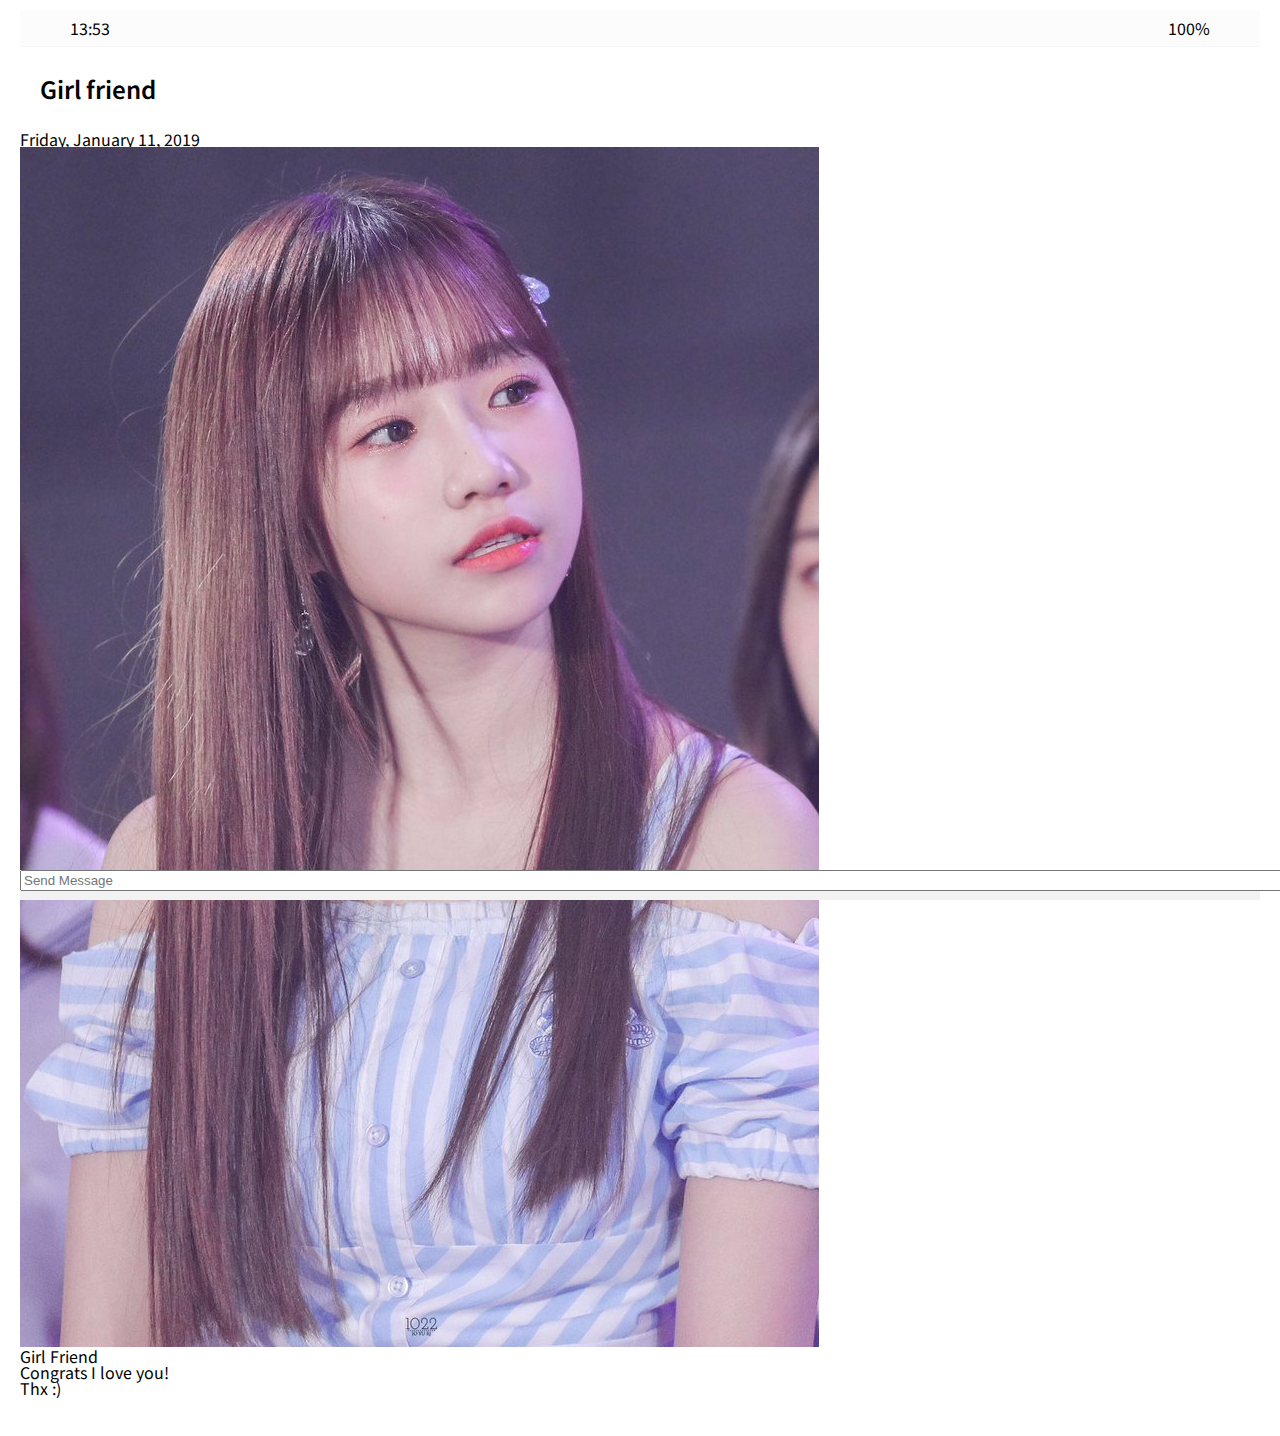
==== chat.html @ 7b78a9c5 "newcsssfile_fixedhref" ====
<!DOCTYPE html>
<html lang="en">
<head>
    <meta charset="UTF-8">
    <meta name="viewport" content="width=device-width, initial-scale=1.0">
    <link
      rel="stylesheet"
      href="https://use.fontawesome.com/releases/v5.7.2/css/all.css"
      integrity="sha384-fnmOCqbTlWIlj8LyTjo7mOUStjsKC4pOpQbqyi7RrhN7udi9RwhKkMHpvLbHG9Sr"
      crossorigin="anonymous"
    />
    <link rel="stylesheet" href="css/style.css">
    <title>Settings | KAKAO CLONE</title>
    </head>
<body>
    <div class="status-bar">
        <span class="status-bar__clock">13:53</span>
        <div class="status-bar__column">
            <i class="fas fa-clock"></i>
            <i class="fas fa-volume-mute"></i>
            <i class="fas fa-wifi"></i>
            <i class="fas fa-battery-full"></i>
        <span class="span status-bar__battery-level">100%</span>
        </div>
    </div>
    <header class="header">
        <div class="header__header-column">
            <a href="index.html" class="header__back-btn">
                <i class="fas fa-arrow-left"></i>
                </a>
            <h1 class="header__title">Girl friend</h1>
        </div>

        <div class="header__header__column">
            <span class="header__icon">
                <i class="fas fa-search"></i>
            </span>
            <span class="header__icon">
                <i class="fas fa-bars"></i>
            </span>
        </div>

    </header>

        <!--메인파트-->
        <main class="chat">
            <ul class="messages">
                <!--타임스탬프-->
                <span class="chat__timestamp">Friday, January 11, 2019</span>
                <!--나에게 온 메세지 표기-->
                <li class="incoming-message message">
                    <img src="yuri2.jpg" class="g-avatar message_avatar">
                    <div class="message__content">
                        <span class="message_author">Girl Friend</span>
                        <div class="message__bubble">
                            Congrats I love you!
                        </div>
                    </div>
                    <span class="message__timestamp"></span>
                </li>
                <!--내가 보낸 메세지 출력-->
                <li class="incoming-message message">
                    <span class="message__timestamp"></span>
                    <div class="message__content">
                        <div class="message__bubble">
                            Thx :)
                        </div>
                    </div>
                </li>
            </ul>
        </main>
        
        <!--쳇 섹션-->
      <div class="chat__write">
          <div class="chat__write__column">
            <i class="far fa-plus-square"></i>
          </div>
          <div class="chat__write__column">
              <!--채팅 입력박스 input박스 사용-->
              <input type="text" placeholder="Send Message" class="chat__write-input">
          </div>
          <div class="chat__write__column">
              <span class="chat__wirte-icon">
                  <i class="far fa-smile-wink"></i>
              </span>
              <span class="chat__wirte-icon">
                <i class="fas fa-microphone"></i>
              </span>
          </div>
      </div>
</body>
</html>
---- css/style.css ----
@import url('https://fonts.googleapis.com/css?family=Noto+Sans+KR:100&display=swap');

@import "reset.css";
@import "status-bar.css";
@import "header.css";
@import "nav-bar.css";
@import "chat.css";


*{
    box-sizing:border-box;
}
/* 
    모든 브라우저의 style 을 따르지 않고 통일된 크기를 정해주기 위해서 reset 사용
*/

body{
    background-color:white;
    padding:10px 20px;
    color:#020202;
    font-family: "Noto Sans KR" ;

}

a{
    color:inherit;
}
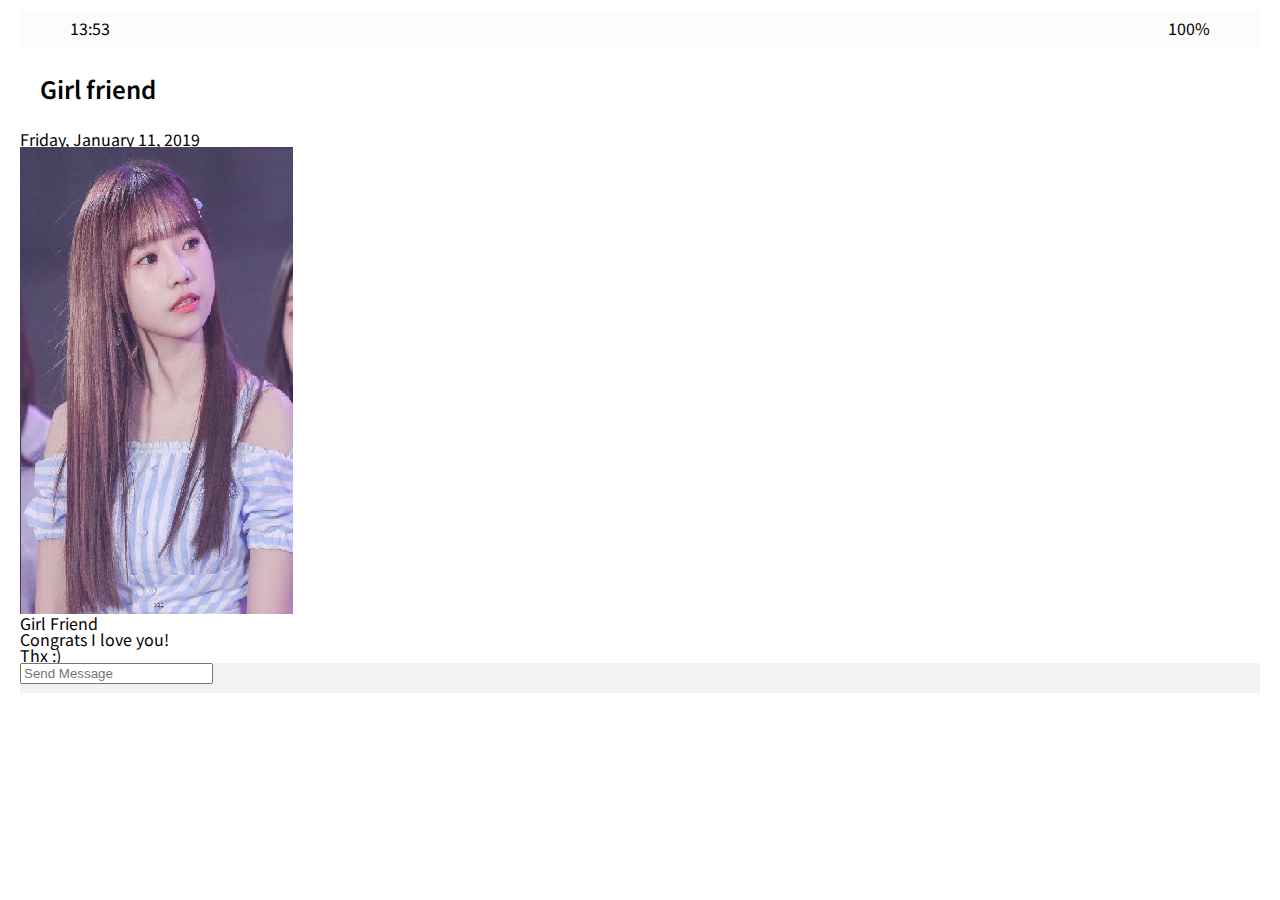
==== commit f9b7dfc7: "add_friend_css" ====
--- a/chat.html
+++ b/chat.html
@@ -25,7 +25,7 @@
     </div>
     <header class="header">
         <div class="header__header-column">
-            <a href="index.html" class="header__back-btn">
+            <a href="chats.html" class="header__back-btn">
                 <i class="fas fa-arrow-left"></i>
                 </a>
             <h1 class="header__title">Girl friend</h1>
--- a/css/style.css
+++ b/css/style.css
@@ -5,6 +5,7 @@
 @import "header.css";
 @import "nav-bar.css";
 @import "chat.css";
+@import "friends.css";
 
 
 *{
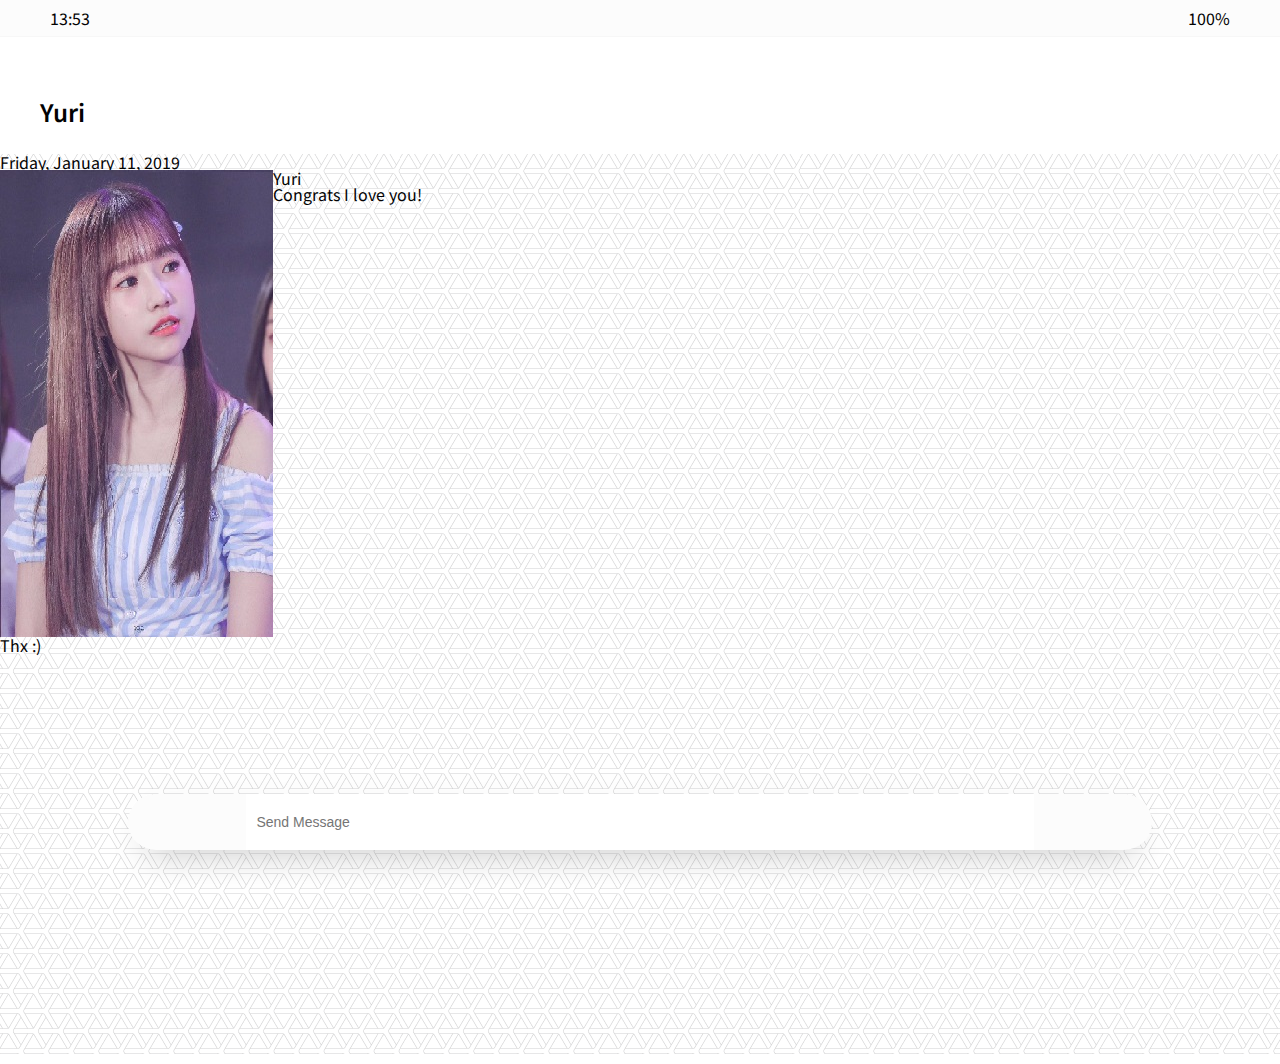
==== commit 97db7d9a: "0318" ====
--- a/chat.html
+++ b/chat.html
@@ -10,9 +10,9 @@
       crossorigin="anonymous"
     />
     <link rel="stylesheet" href="css/style.css">
-    <title>Settings | KAKAO CLONE</title>
+    <title>Chat | KAKAO CLONE</title>
     </head>
-<body>
+<body class="chats-body">
     <div class="status-bar">
         <span class="status-bar__clock">13:53</span>
         <div class="status-bar__column">
@@ -28,10 +28,10 @@
             <a href="chats.html" class="header__back-btn">
                 <i class="fas fa-arrow-left"></i>
                 </a>
-            <h1 class="header__title">Girl friend</h1>
+            <h1 class="header__title">Yuri</h1>
         </div>
 
-        <div class="header__header__column">
+        <div class="header__header-column">
             <span class="header__icon">
                 <i class="fas fa-search"></i>
             </span>
@@ -49,9 +49,9 @@
                 <span class="chat__timestamp">Friday, January 11, 2019</span>
                 <!--나에게 온 메세지 표기-->
                 <li class="incoming-message message">
-                    <img src="yuri2.jpg" class="g-avatar message_avatar">
+                    <img src="yuri2.jpg" class="m-avatar message__avatar">
                     <div class="message__content">
-                        <span class="message_author">Girl Friend</span>
+                        <span class="message_author">Yuri</span>
                         <div class="message__bubble">
                             Congrats I love you!
                         </div>
@@ -72,18 +72,18 @@
         
         <!--쳇 섹션-->
       <div class="chat__write">
-          <div class="chat__write__column">
+          <div class="chat__write-column">
             <i class="far fa-plus-square"></i>
           </div>
-          <div class="chat__write__column">
+          <div class="chat__write-column">
               <!--채팅 입력박스 input박스 사용-->
               <input type="text" placeholder="Send Message" class="chat__write-input">
           </div>
-          <div class="chat__write__column">
-              <span class="chat__wirte-icon">
+          <div class="chat__write-column">
+              <span class="chat__write-icon">
                   <i class="far fa-smile-wink"></i>
               </span>
-              <span class="chat__wirte-icon">
+              <span class="chat__write-icon">
                 <i class="fas fa-microphone"></i>
               </span>
           </div>
--- a/css/style.css
+++ b/css/style.css
@@ -4,8 +4,11 @@
 @import "status-bar.css";
 @import "header.css";
 @import "nav-bar.css";
+@import "friends.css";
+@import "friend.css";
+@import "more.css";
+@import "settings.css";
 @import "chat.css";
-@import "friends.css";
 
 
 *{
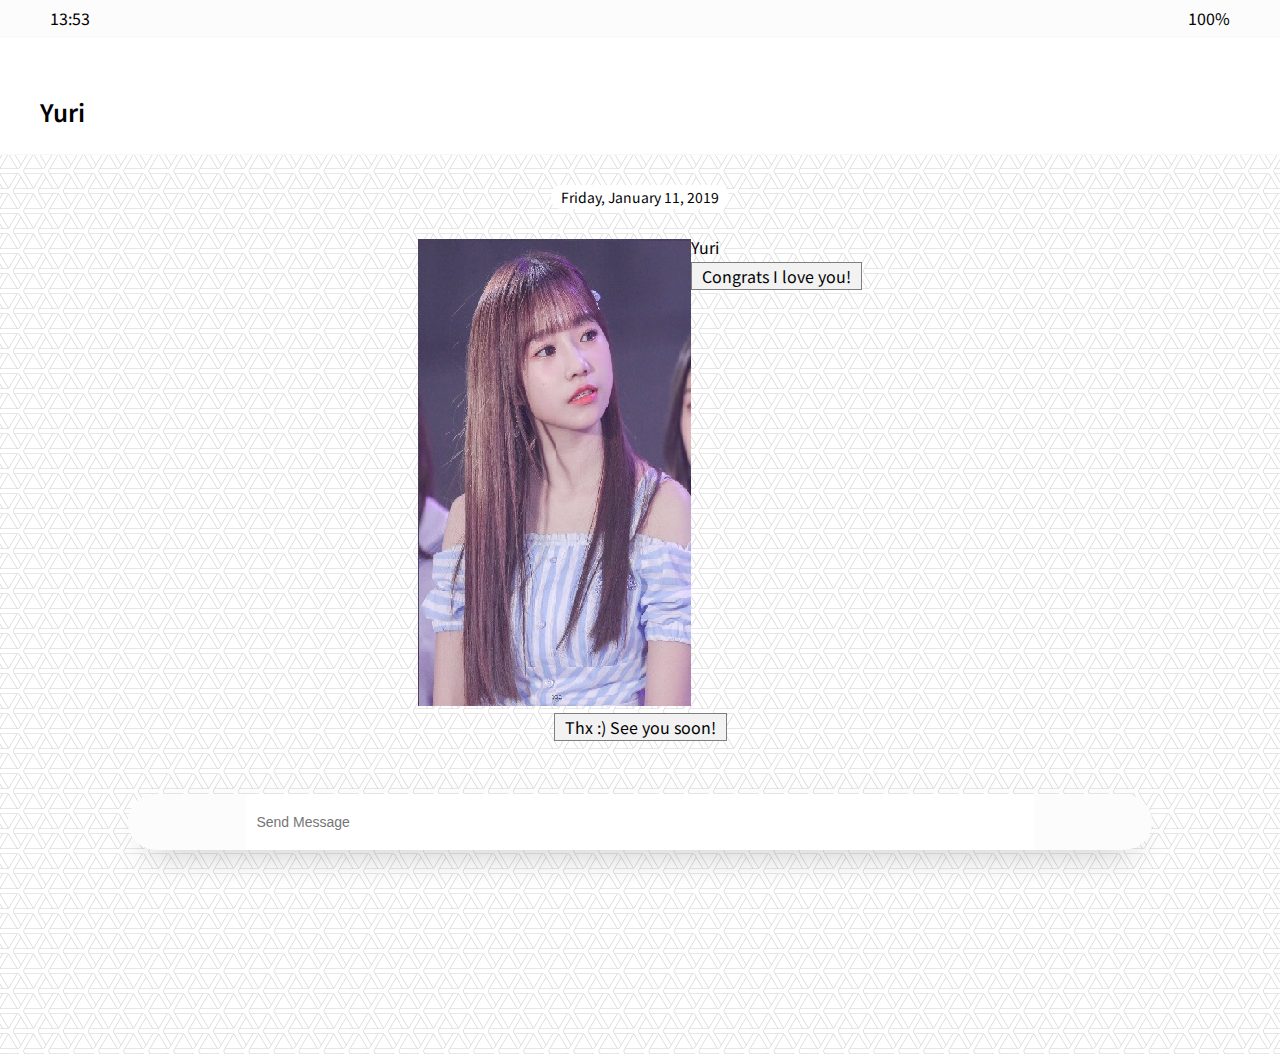
==== commit 77f3edab: "0318_final" ====
--- a/chat.html
+++ b/chat.html
@@ -43,8 +43,8 @@
     </header>
 
         <!--메인파트-->
-        <main class="chat">
-            <ul class="messages">
+        <main class="chat-screen">
+            <ul class="chat__messages">
                 <!--타임스탬프-->
                 <span class="chat__timestamp">Friday, January 11, 2019</span>
                 <!--나에게 온 메세지 표기-->
@@ -63,7 +63,7 @@
                     <span class="message__timestamp"></span>
                     <div class="message__content">
                         <div class="message__bubble">
-                            Thx :)
+                            Thx :) See you soon!
                         </div>
                     </div>
                 </li>
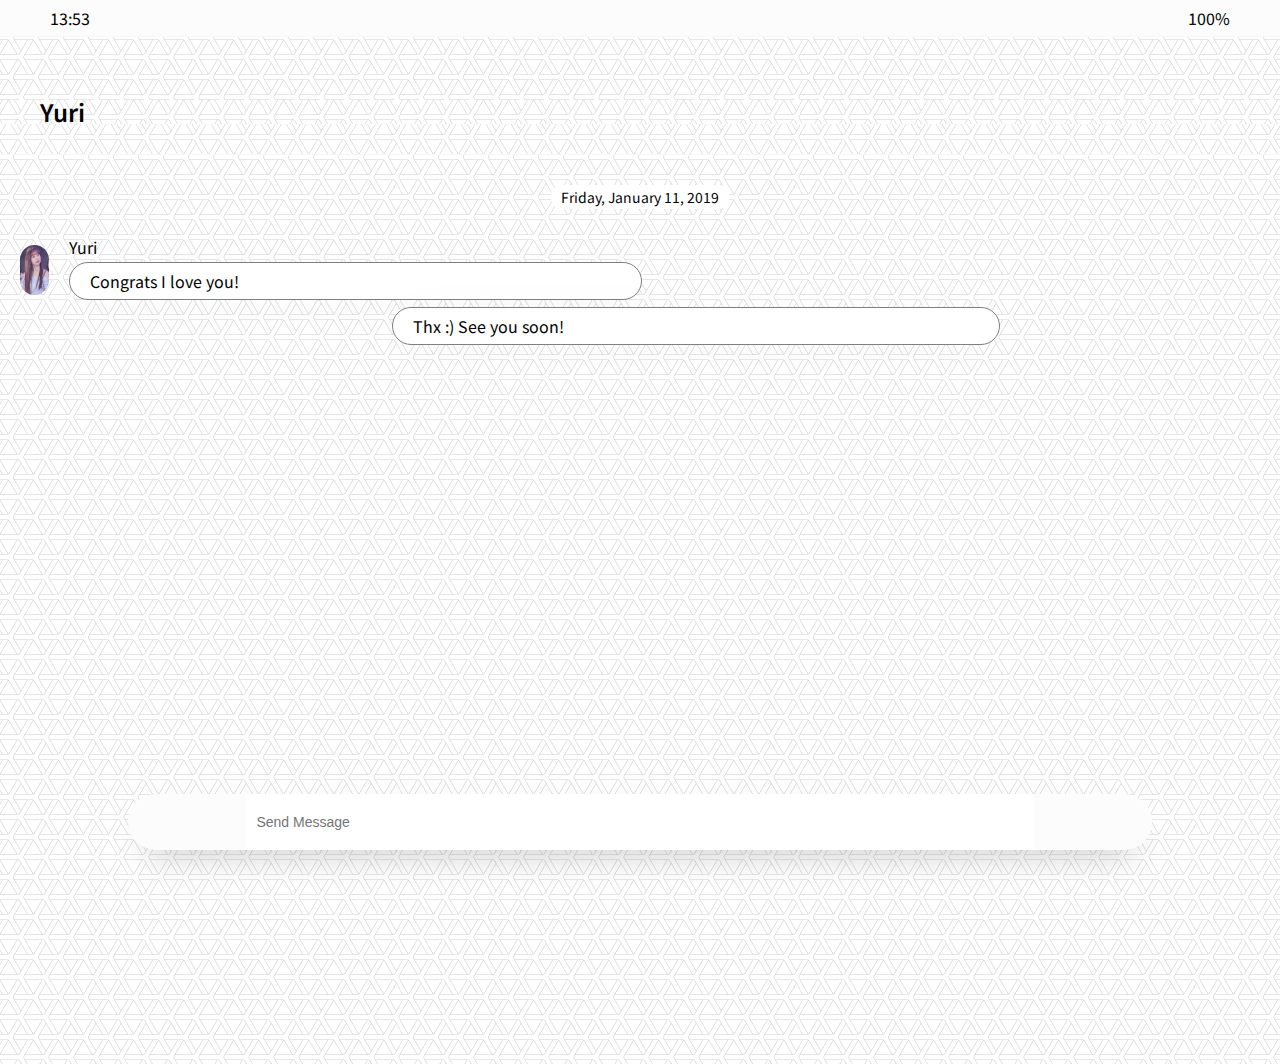
==== commit 0be024e4: "0323_1" ====
--- a/chat.html
+++ b/chat.html
@@ -56,11 +56,9 @@
                             Congrats I love you!
                         </div>
                     </div>
-                    <span class="message__timestamp"></span>
                 </li>
                 <!--내가 보낸 메세지 출력-->
-                <li class="incoming-message message">
-                    <span class="message__timestamp"></span>
+                <li class="sent-message message">
                     <div class="message__content">
                         <div class="message__bubble">
                             Thx :) See you soon!
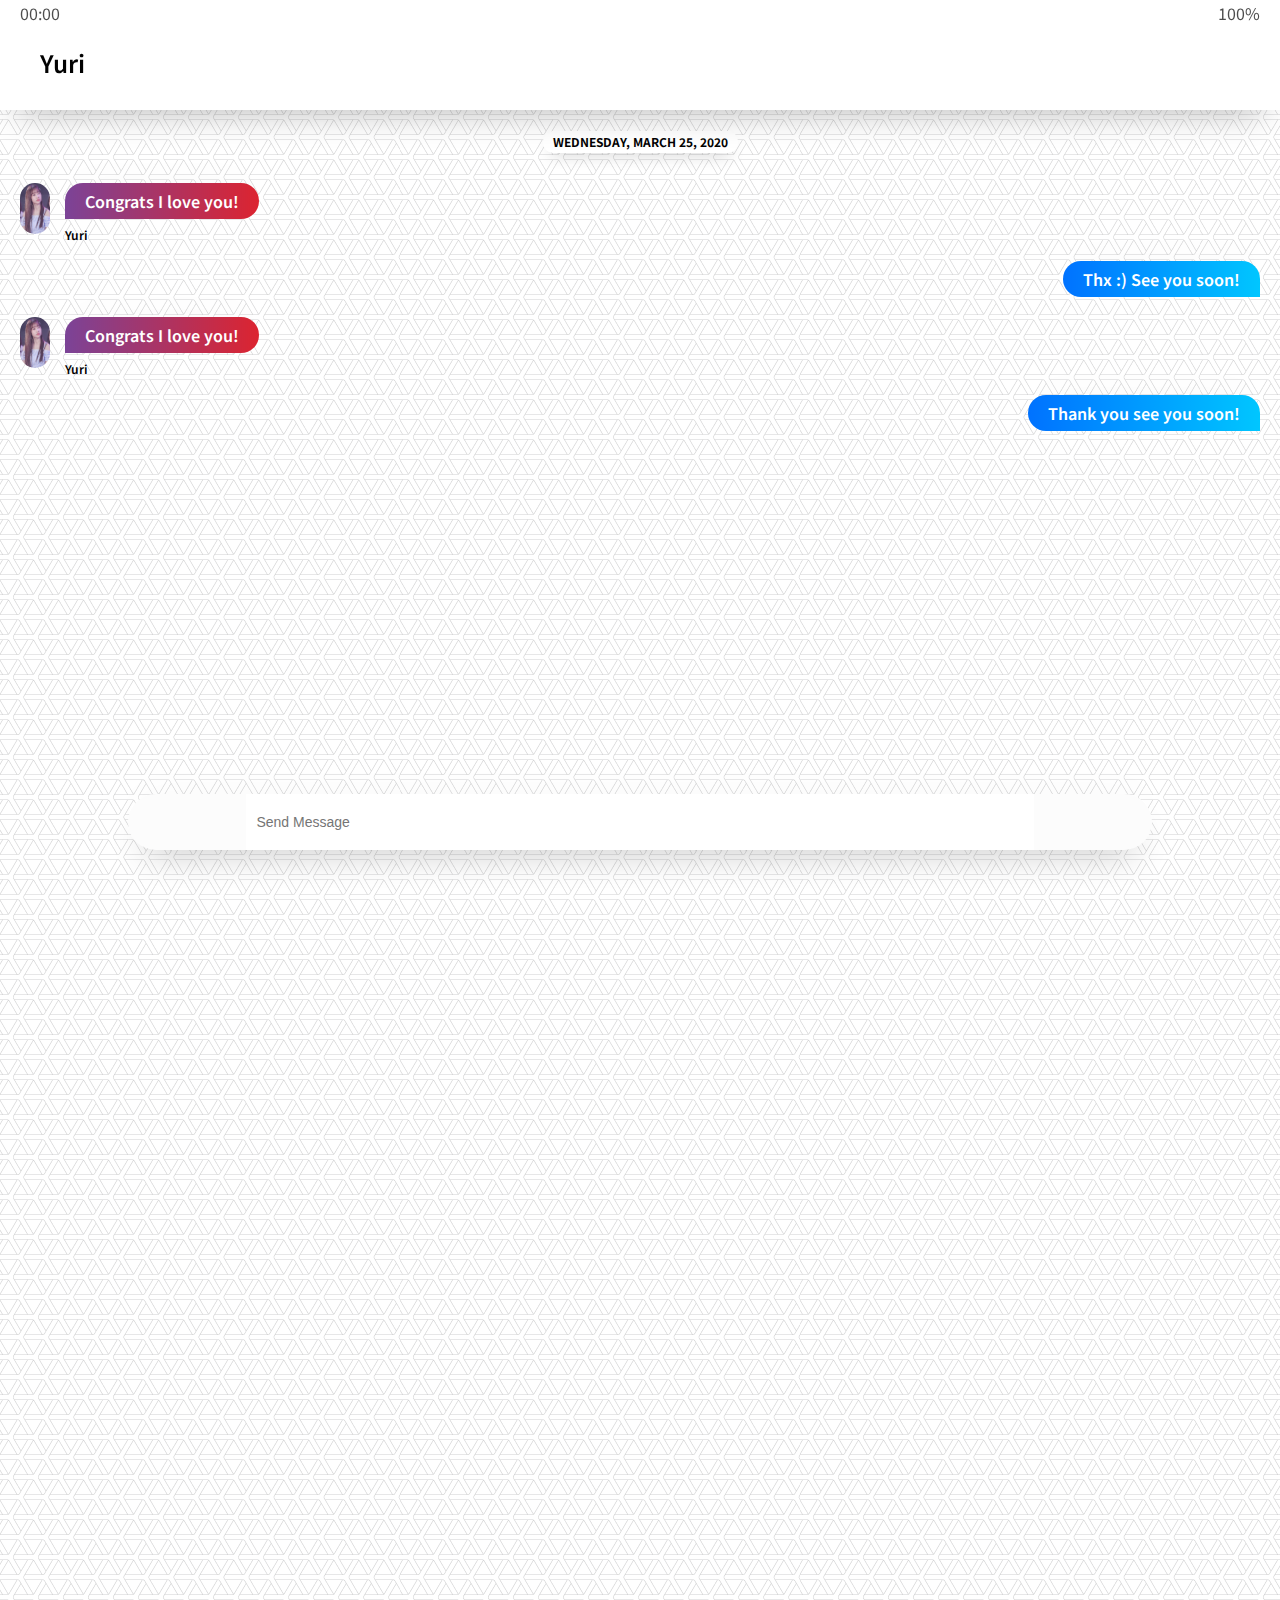
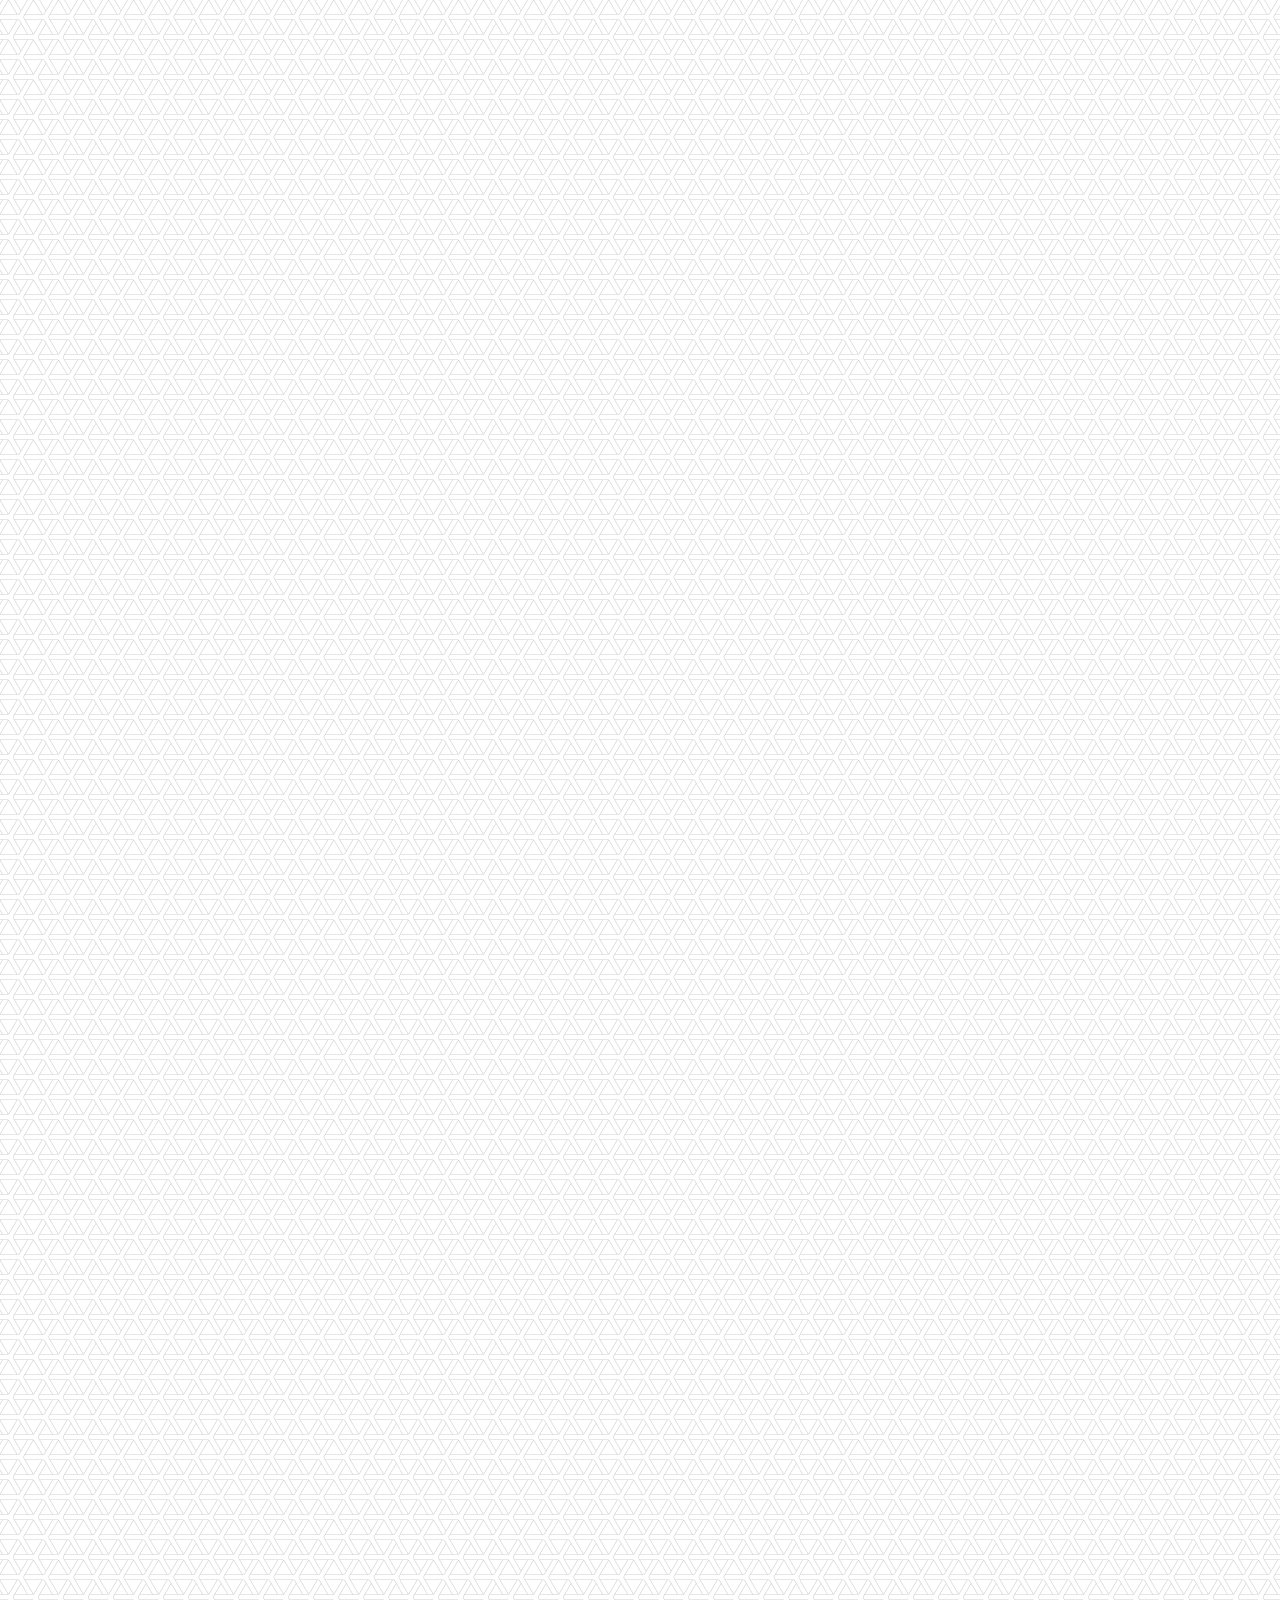
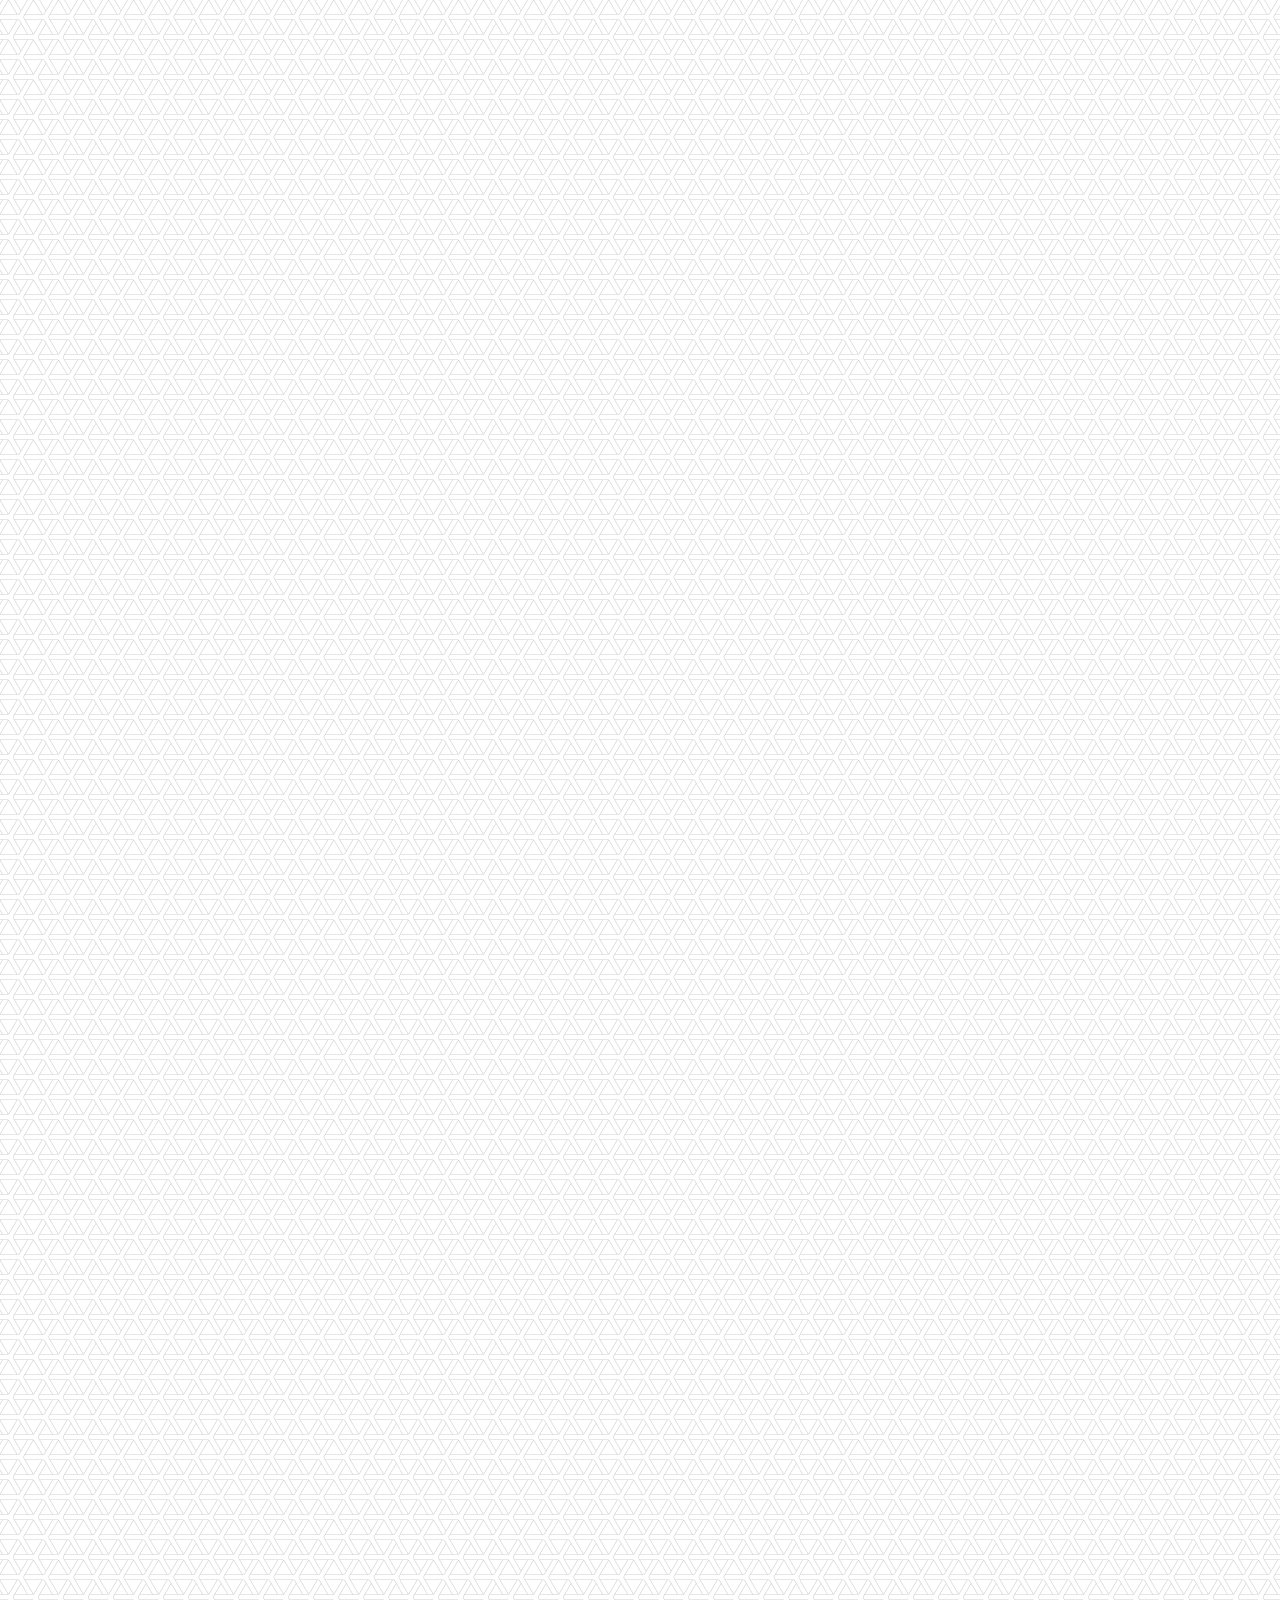
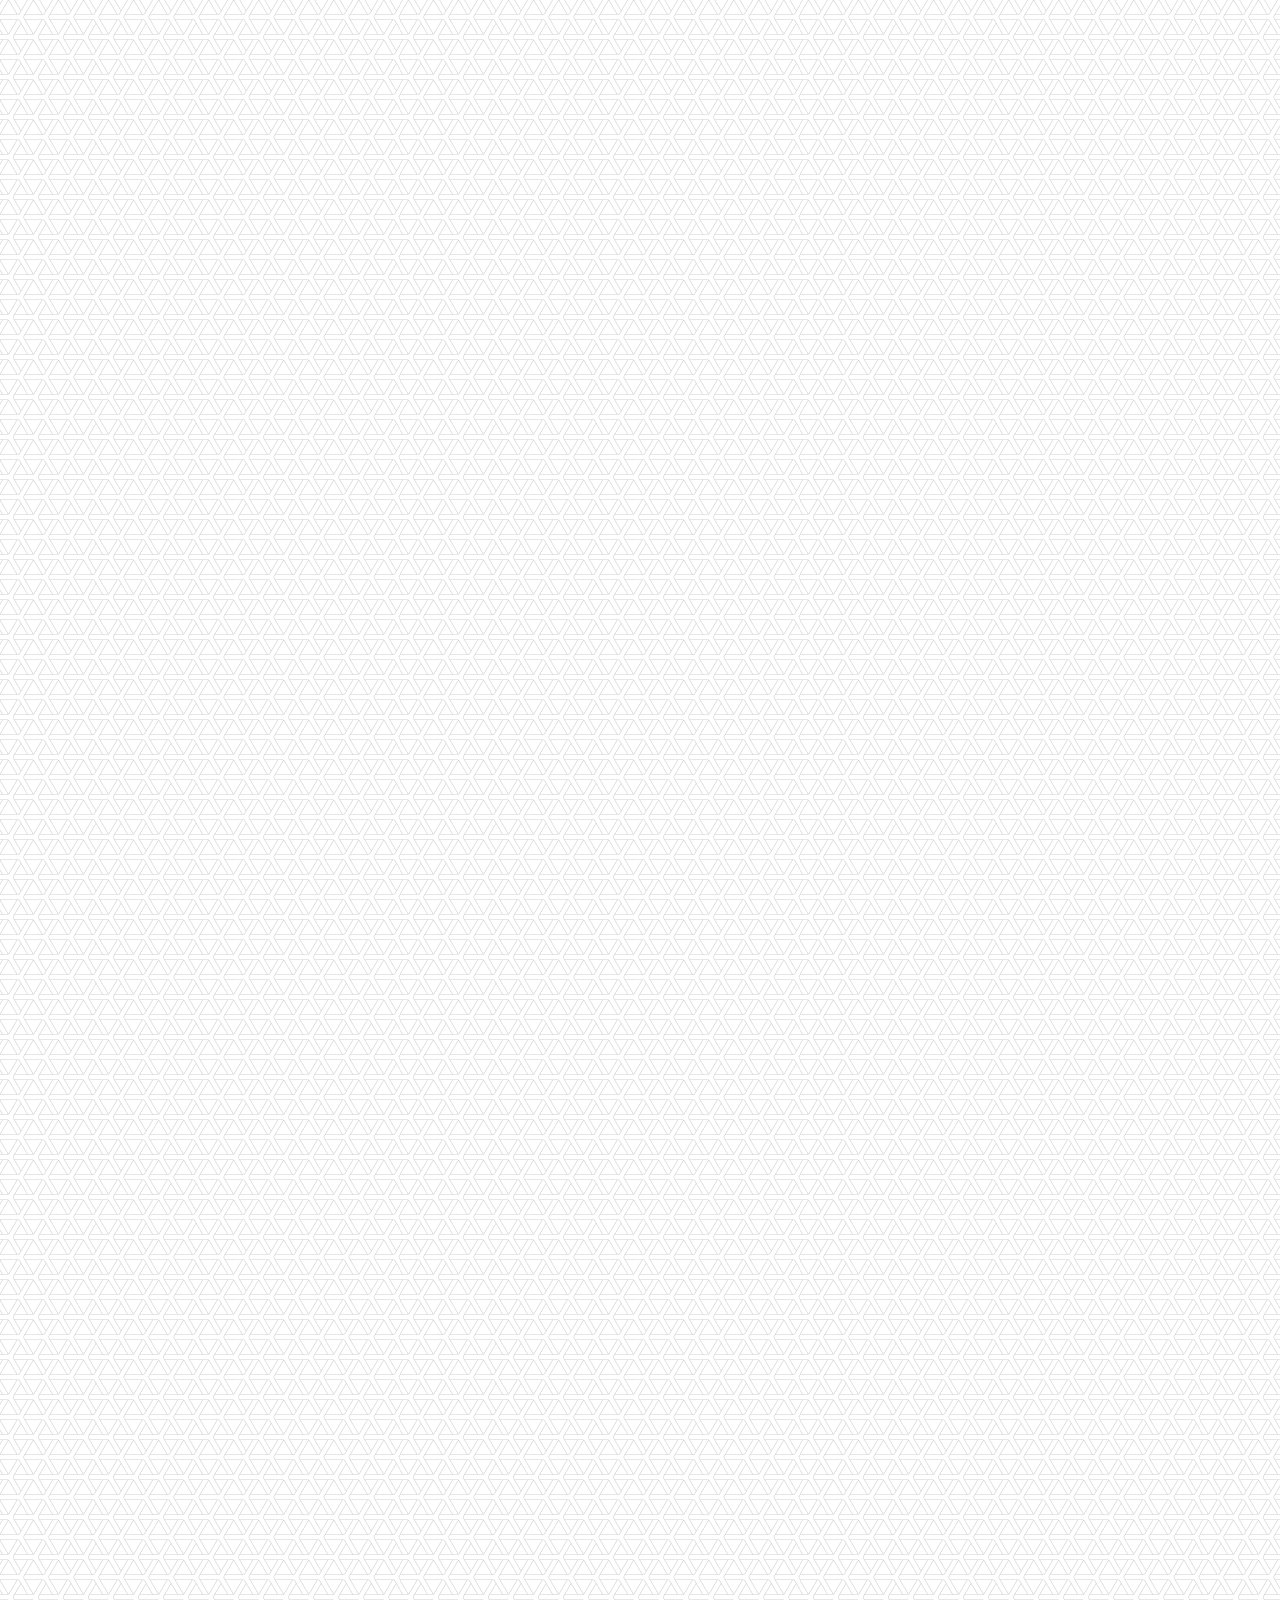
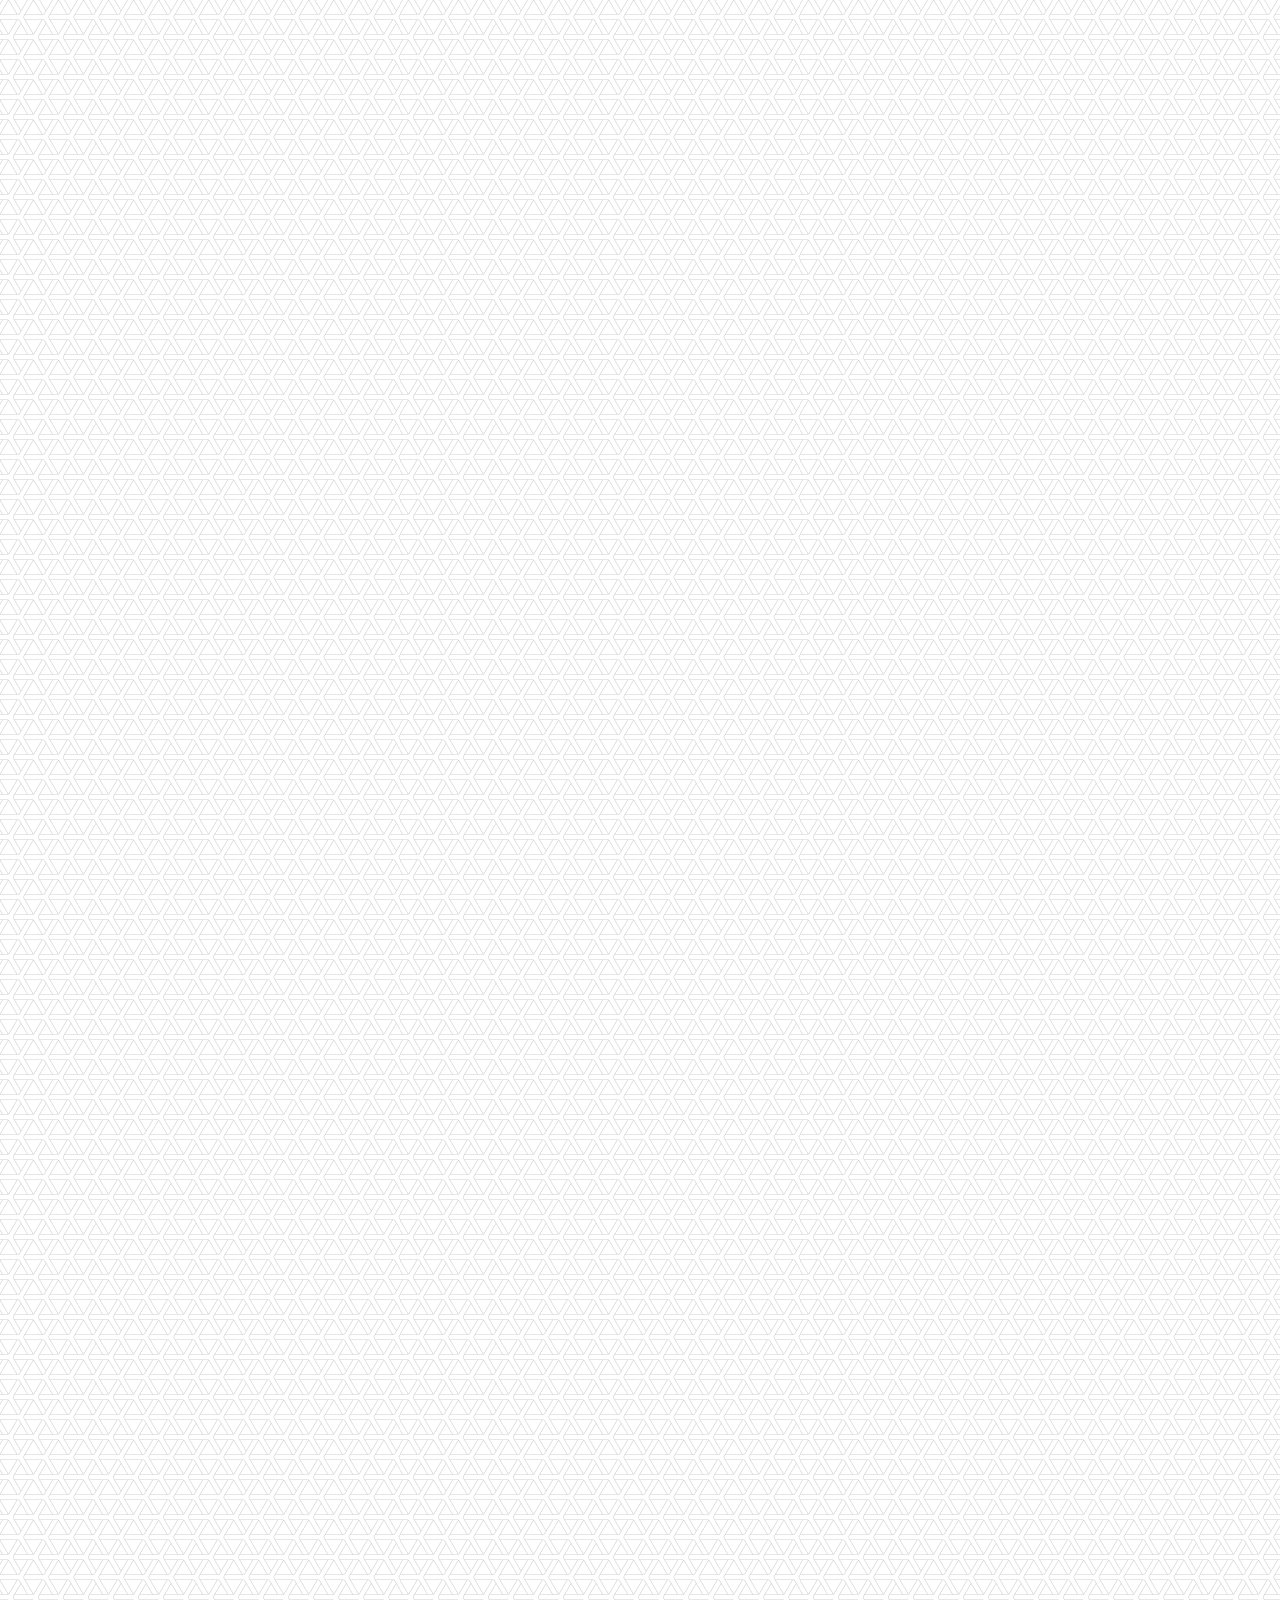
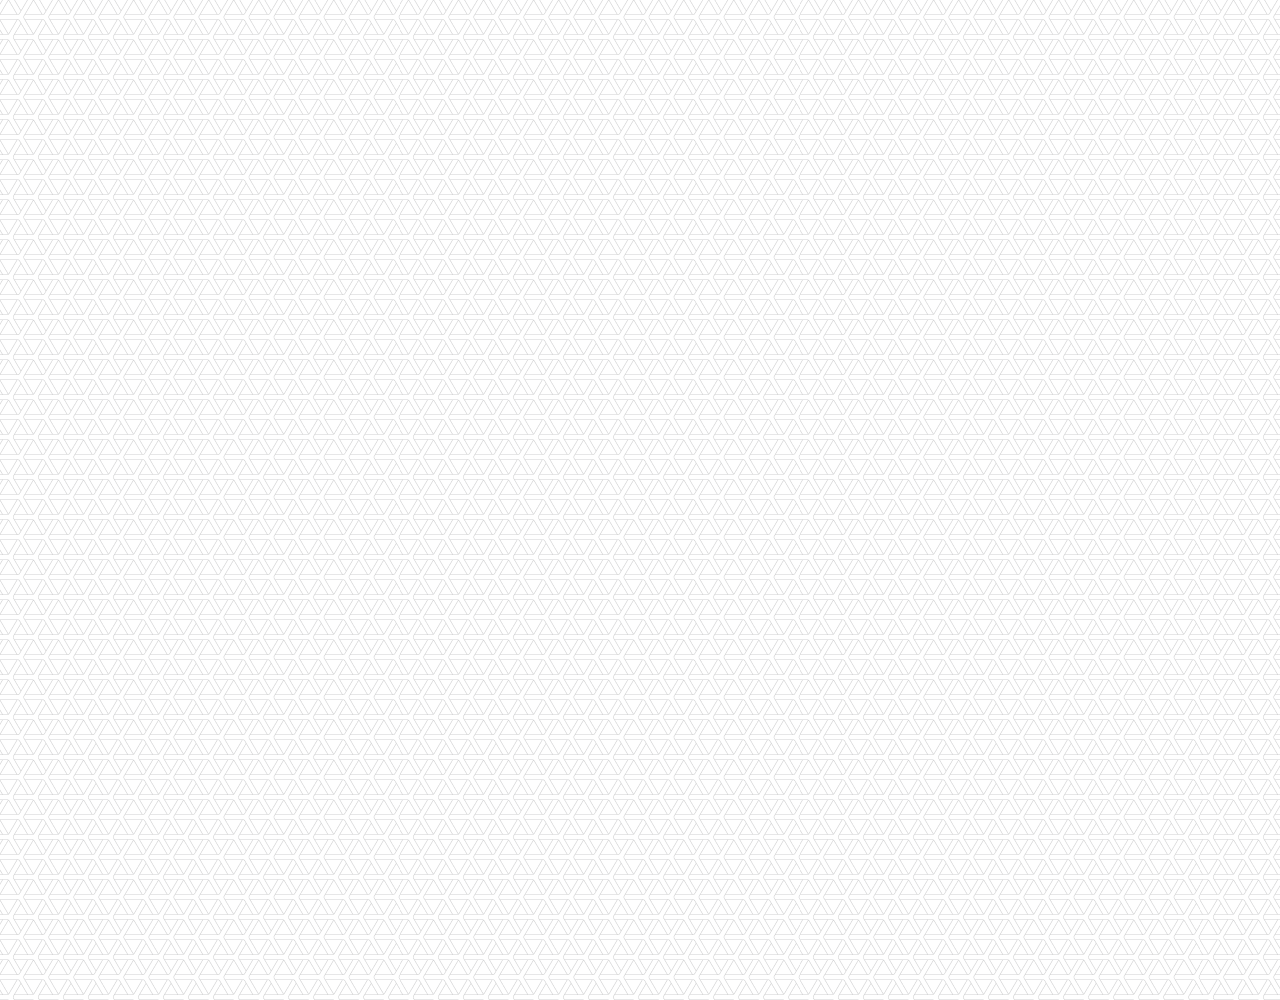
==== commit de95002b: "0325_morning" ====
--- a/chat.html
+++ b/chat.html
@@ -12,61 +12,81 @@
     <link rel="stylesheet" href="css/style.css">
     <title>Chat | KAKAO CLONE</title>
     </head>
-<body class="chats-body">
-    <div class="status-bar">
-        <span class="status-bar__clock">13:53</span>
-        <div class="status-bar__column">
-            <i class="fas fa-clock"></i>
-            <i class="fas fa-volume-mute"></i>
-            <i class="fas fa-wifi"></i>
-            <i class="fas fa-battery-full"></i>
-        <span class="span status-bar__battery-level">100%</span>
-        </div>
-    </div>
-    <header class="header">
-        <div class="header__header-column">
-            <a href="chats.html" class="header__back-btn">
+   
+    <body class="chats-body">
+        <div class="header-wrapper">
+          <div class="status-bar">
+            <div class="status-bar__column">
+              <span class="status-bar__clock">00:00</span>
+            </div>
+            <div class="status-bar__column">
+              <i class="fas fa-clock"></i>
+              <i class="fas fa-volume-mute"></i>
+              <i class="fas fa-wifi"></i>
+              <span class="status-bar__battery-level">100%</span>
+              <i class="fas fa-battery-full"></i>
+            </div>
+          </div>
+          <header class="header">
+            <div class="header__header-column">
+              <a href="index.html" class="header__back-btn">
                 <i class="fas fa-arrow-left"></i>
-                </a>
-            <h1 class="header__title">Yuri</h1>
+              </a>
+              <h1 class="header__title">Yuri</h1>
+            </div>
+            <div class="header__header-column">
+              <span class="header__icon">
+                <i class="fas fa-search"></i>
+              </span>
+              <span class="header__icon">
+                <i class="fas fa-bars"></i>
+              </span>
+            </div>
+          </header>
         </div>
 
-        <div class="header__header-column">
-            <span class="header__icon">
-                <i class="fas fa-search"></i>
-            </span>
-            <span class="header__icon">
-                <i class="fas fa-bars"></i>
-            </span>
-        </div>
-
-    </header>
 
         <!--메인파트-->
         <main class="chat-screen">
             <ul class="chat__messages">
                 <!--타임스탬프-->
-                <span class="chat__timestamp">Friday, January 11, 2019</span>
+                <span class="chat__timestamp">Wednesday, March 25, 2020</span>
                 <!--나에게 온 메세지 표기-->
                 <li class="incoming-message message">
                     <img src="yuri2.jpg" class="m-avatar message__avatar">
                     <div class="message__content">
+                        <span class="message__bubble">
+                            Congrats I love you!
+                        </span>
                         <span class="message_author">Yuri</span>
-                        <div class="message__bubble">
-                            Congrats I love you!
-                        </div>
                     </div>
                 </li>
                 <!--내가 보낸 메세지 출력-->
                 <li class="sent-message message">
                     <div class="message__content">
-                        <div class="message__bubble">
+                        <span class="message__bubble">
                             Thx :) See you soon!
-                        </div>
+                        </span>
                     </div>
                 </li>
-            </ul>
-        </main>
+                <li class="incoming-message message">
+                    <img src="yuri2.jpg" class="m-avatar message__avatar" />
+                    <div class="message__content">
+                        <span class="message__bubble">
+                        Congrats I love you!
+                    </span>
+                    <span class="message_author">Yuri</span>
+                </div>
+            </li>
+            <li class="sent-message message">
+                <div class="message__content">
+                    <span class="message__bubble">
+                        Thank you see you soon!
+                    </span>
+                </div>
+            </li>
+        </ul>
+    </main>
         
         <!--쳇 섹션-->
       <div class="chat__write">
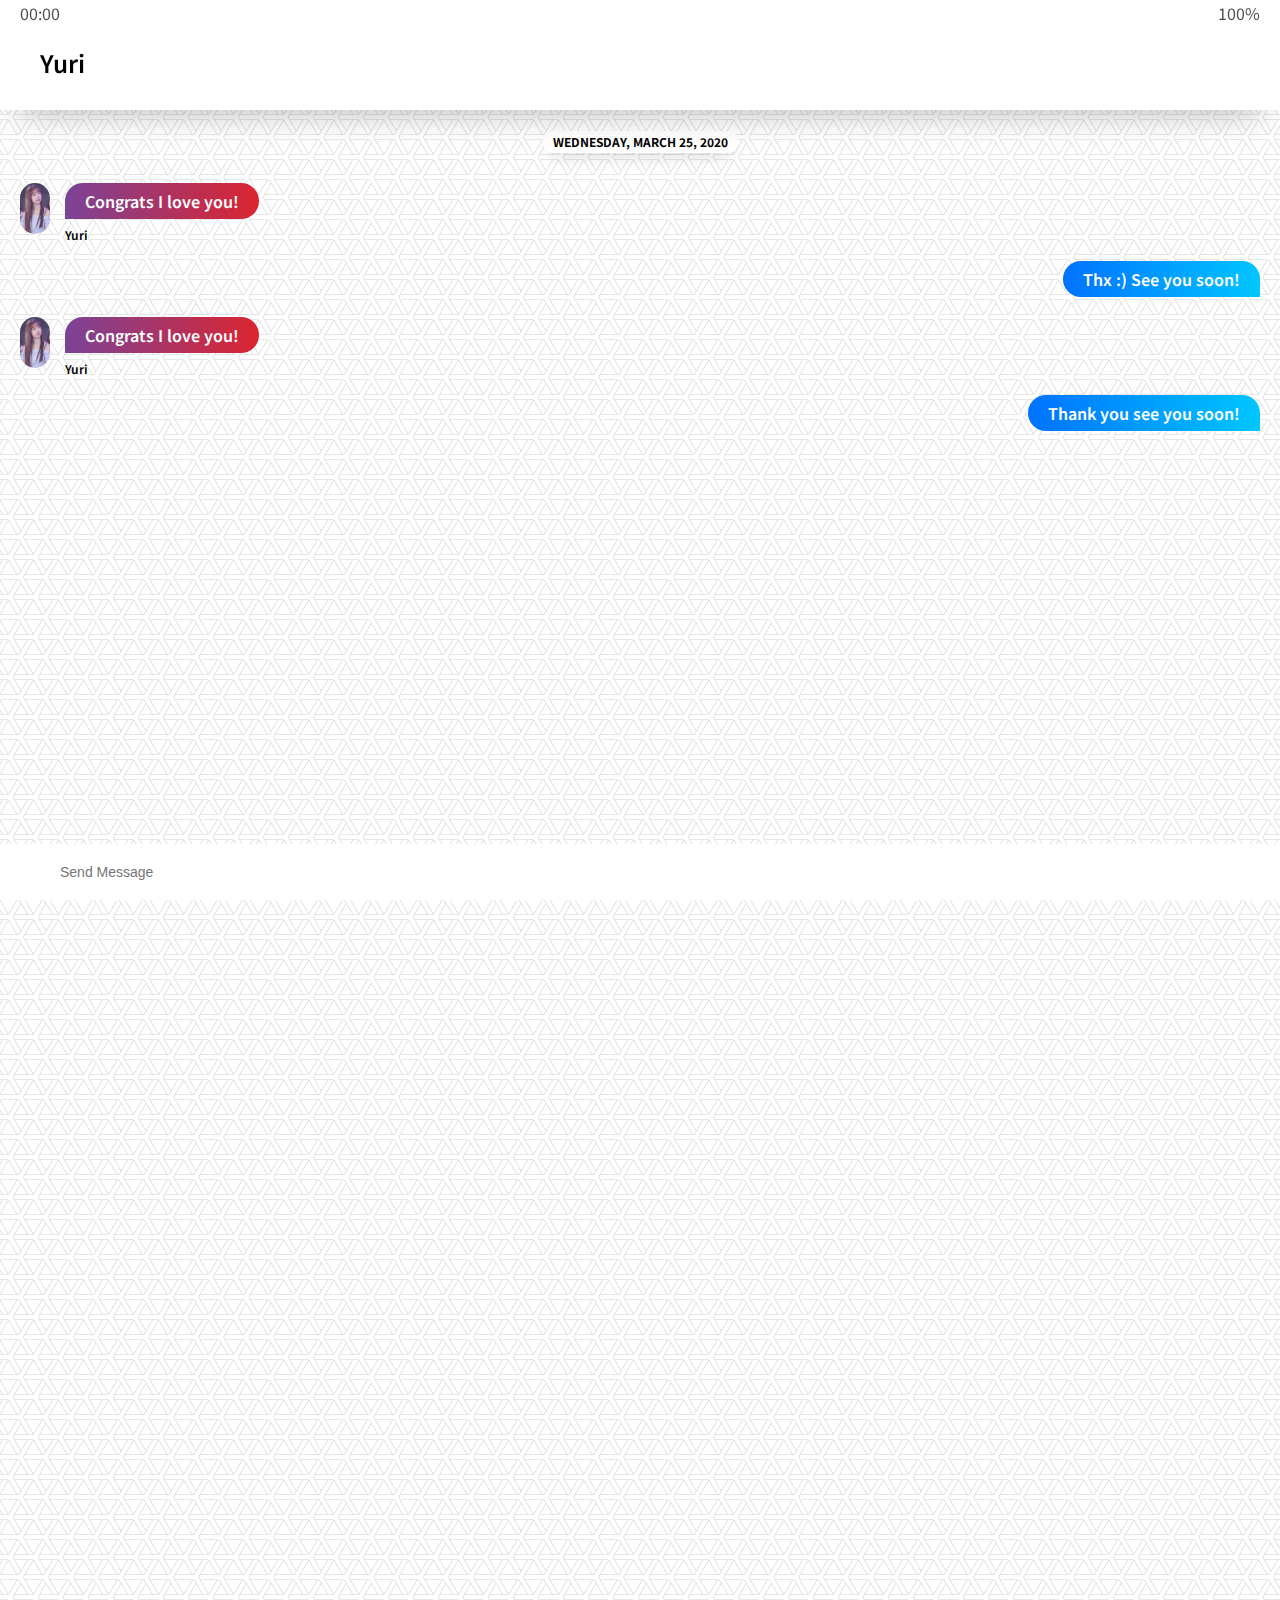
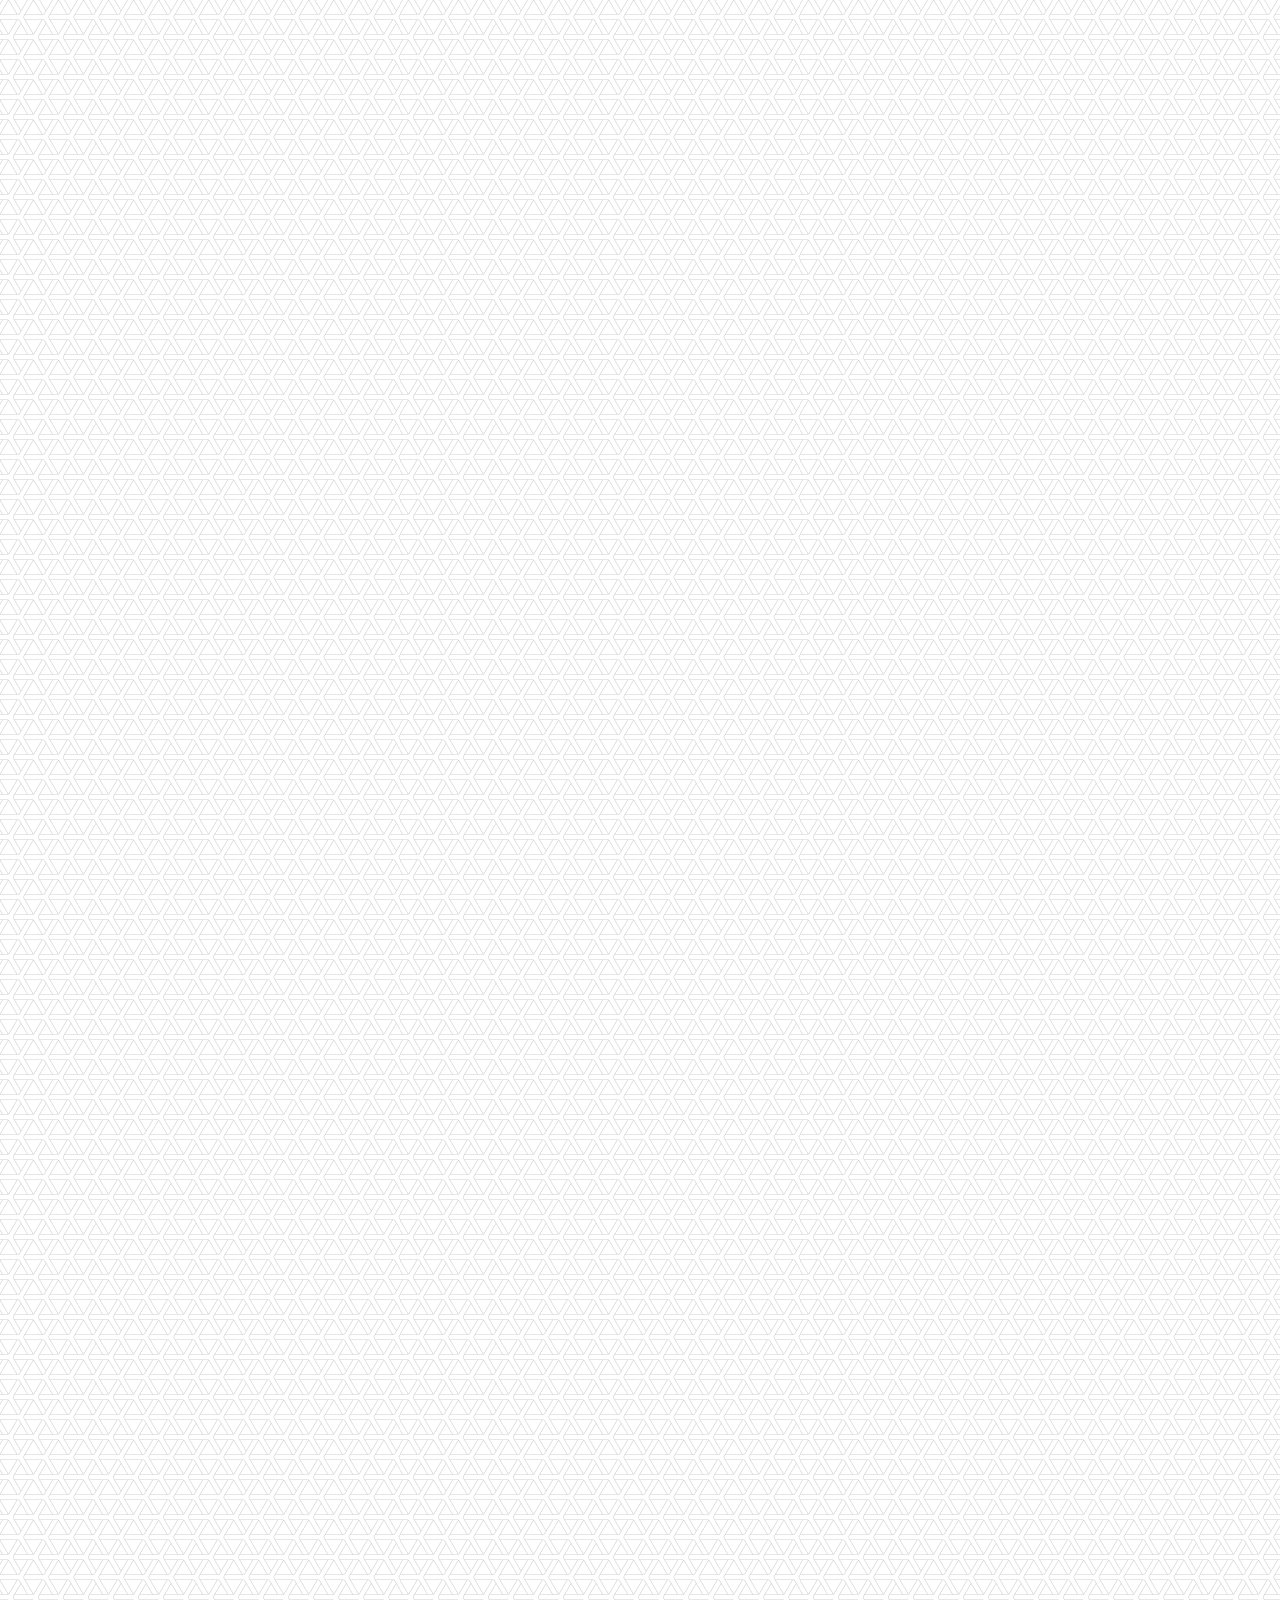
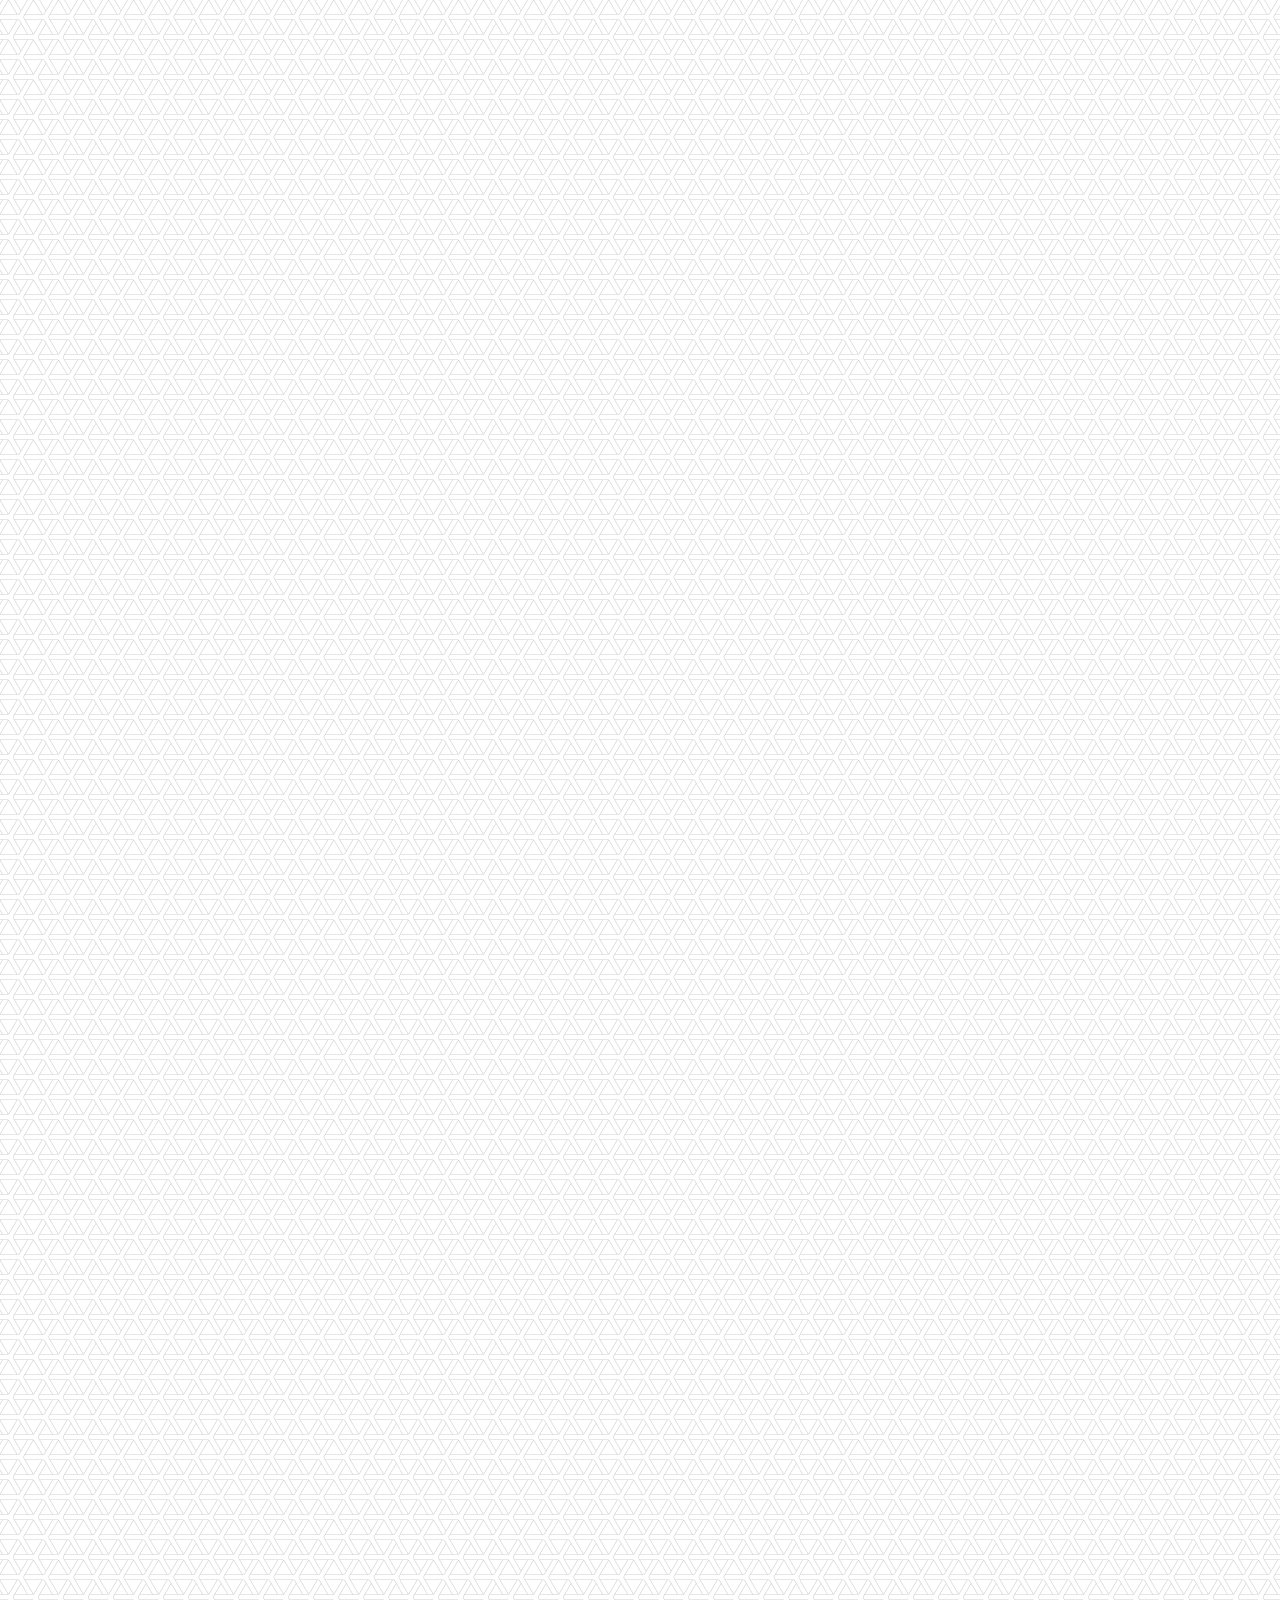
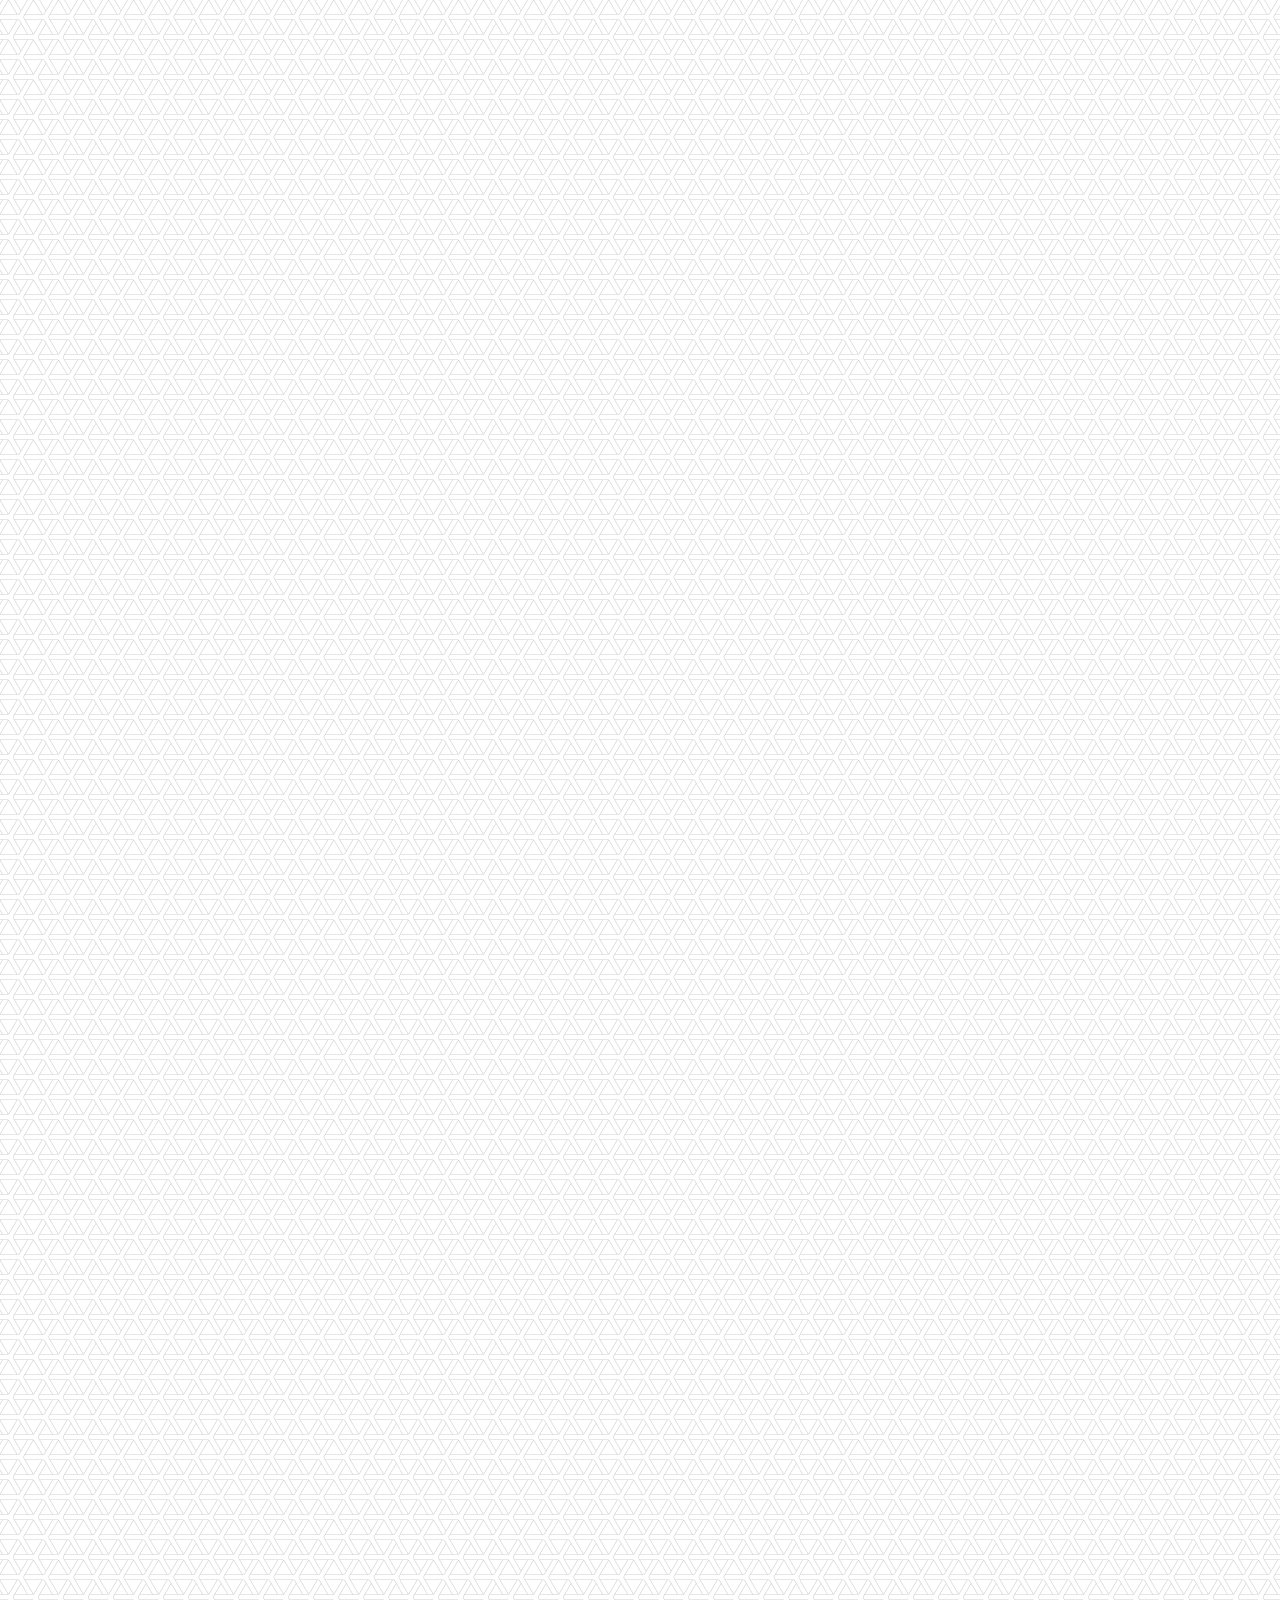
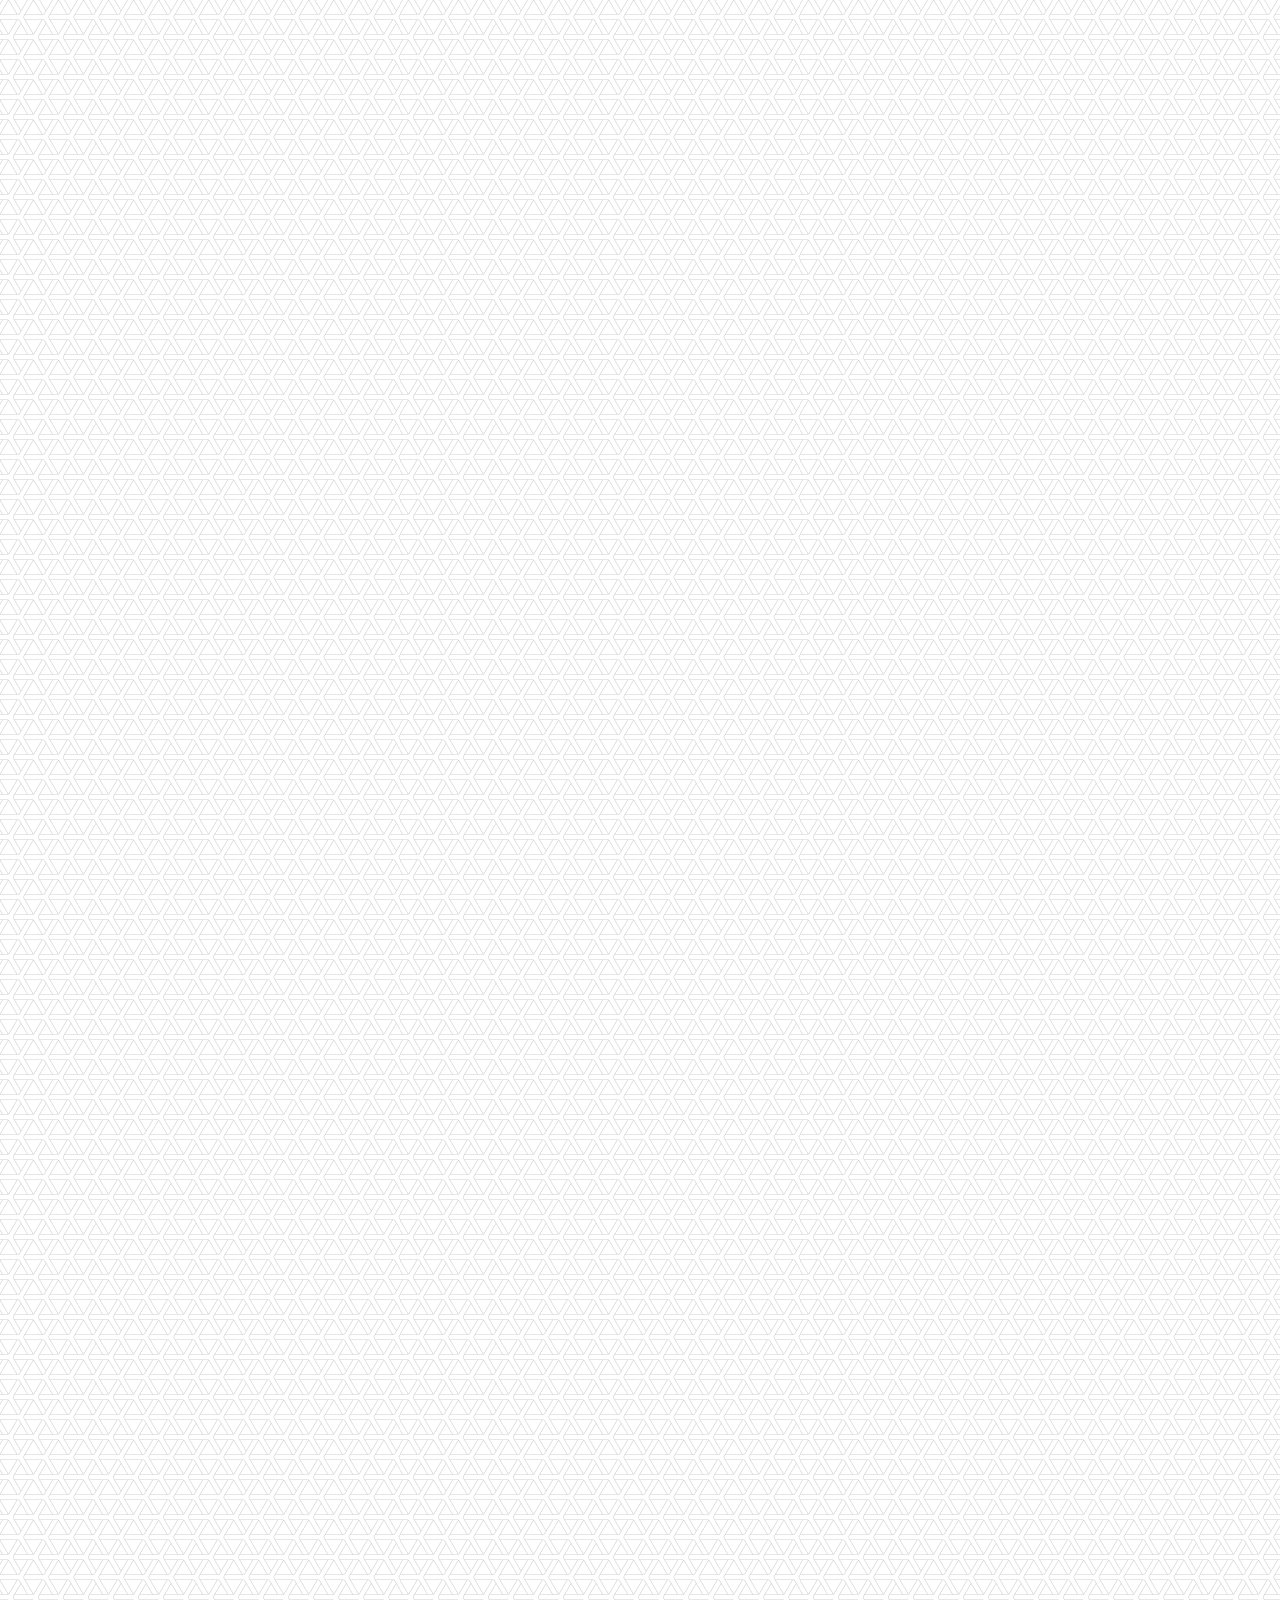
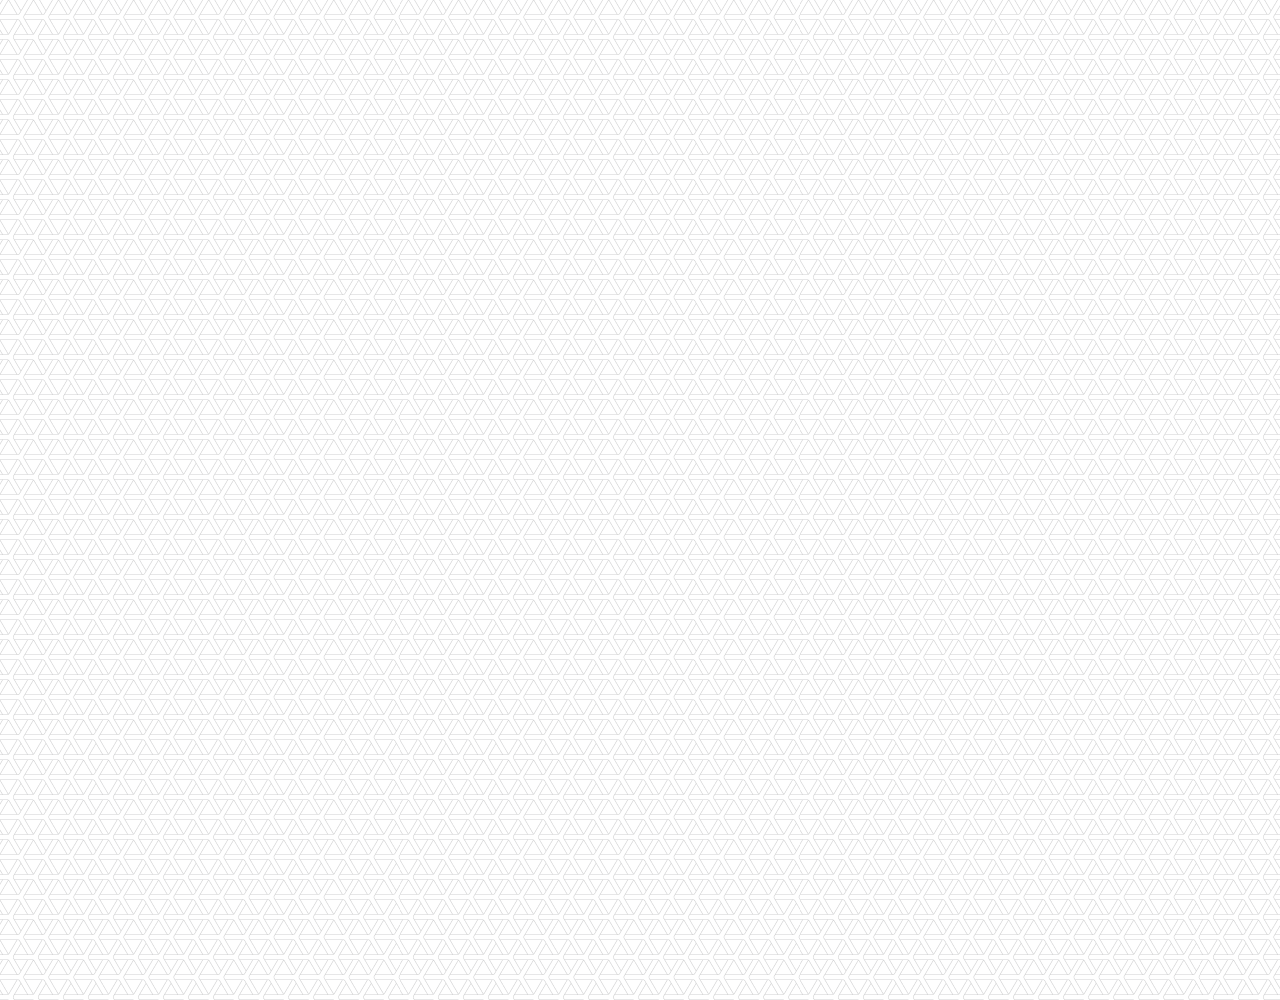
==== commit e65cf63a: "0326" ====
--- a/chat.html
+++ b/chat.html
@@ -89,15 +89,13 @@
     </main>
         
         <!--쳇 섹션-->
-      <div class="chat__write">
-          <div class="chat__write-column">
+      <div class="chat__write--container">
+        <input class="chat__write" type="text" placeholder="Send Message" class="chat__write-input">
+          
+        <div class="chat__icon-left chat__icon">
             <i class="far fa-plus-square"></i>
           </div>
-          <div class="chat__write-column">
-              <!--채팅 입력박스 input박스 사용-->
-              <input type="text" placeholder="Send Message" class="chat__write-input">
-          </div>
-          <div class="chat__write-column">
+          <div class="chat__icon-right chat__icon">
               <span class="chat__write-icon">
                   <i class="far fa-smile-wink"></i>
               </span>
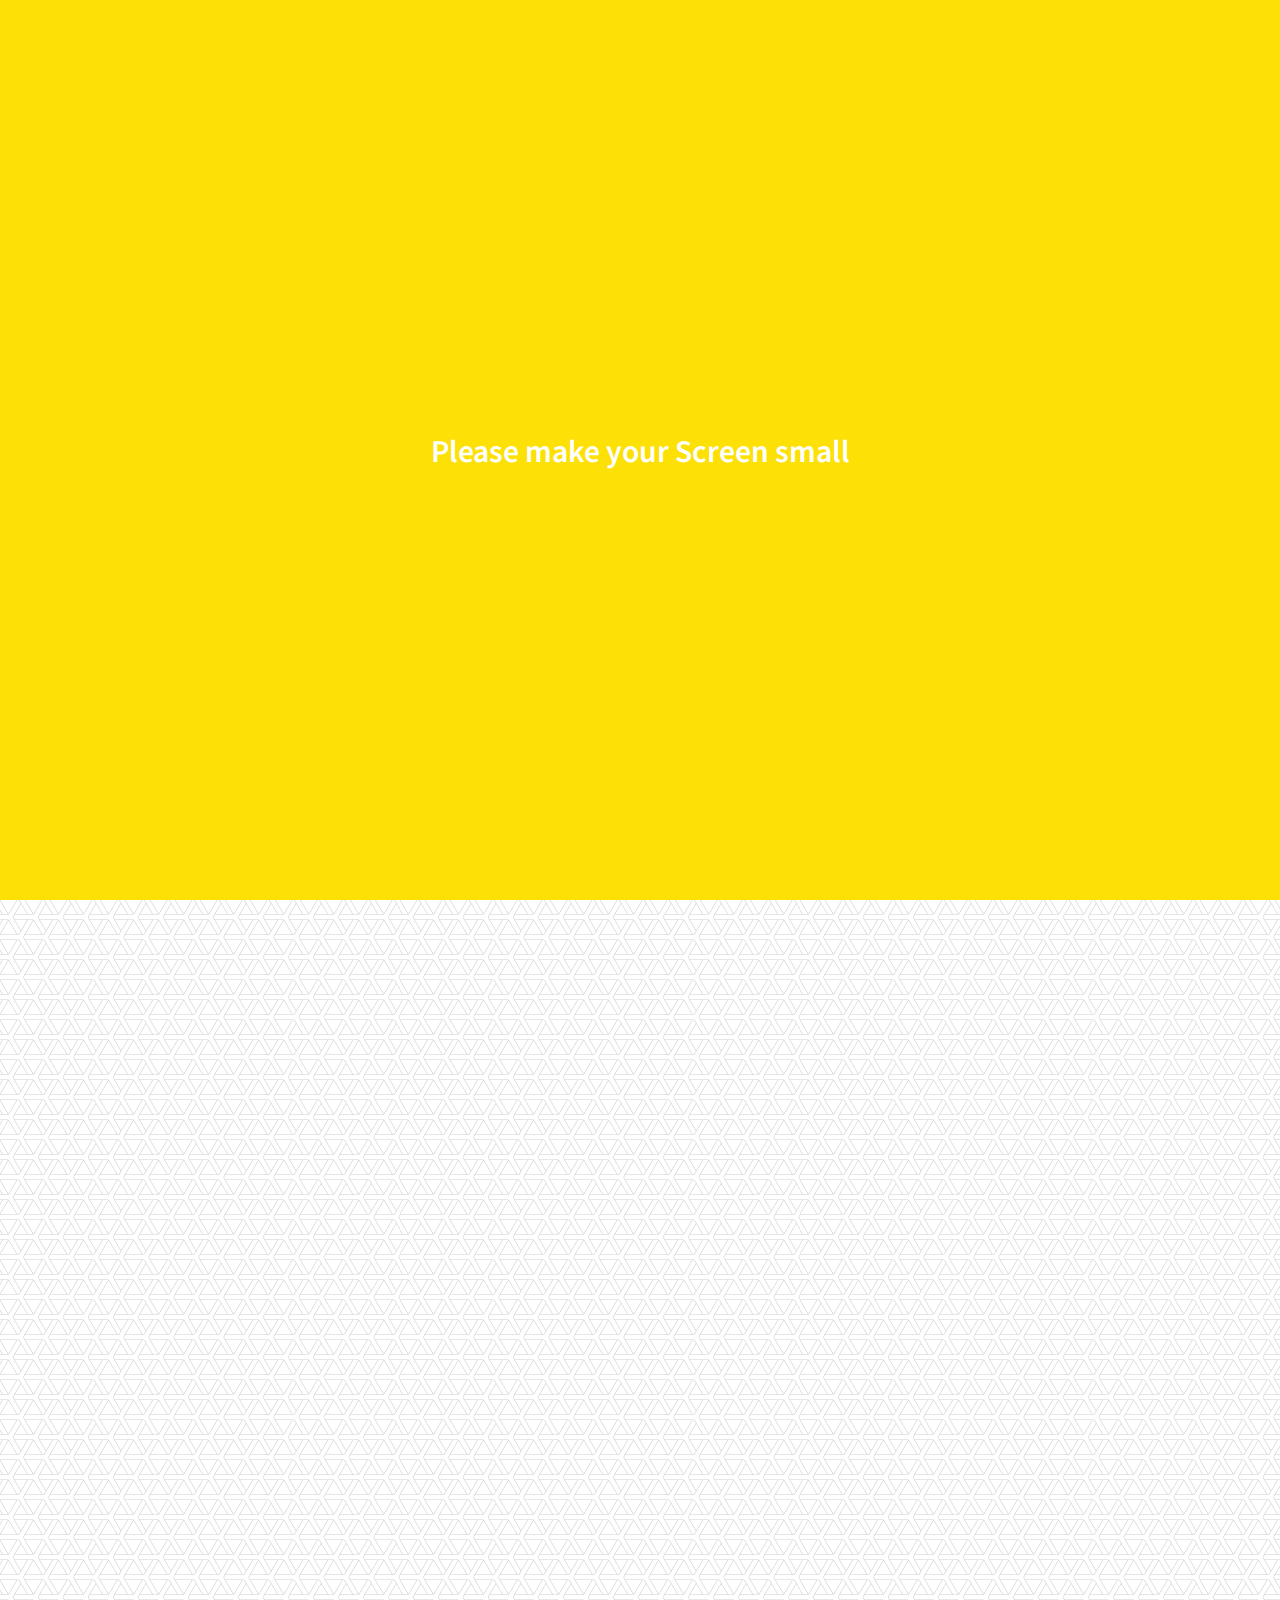
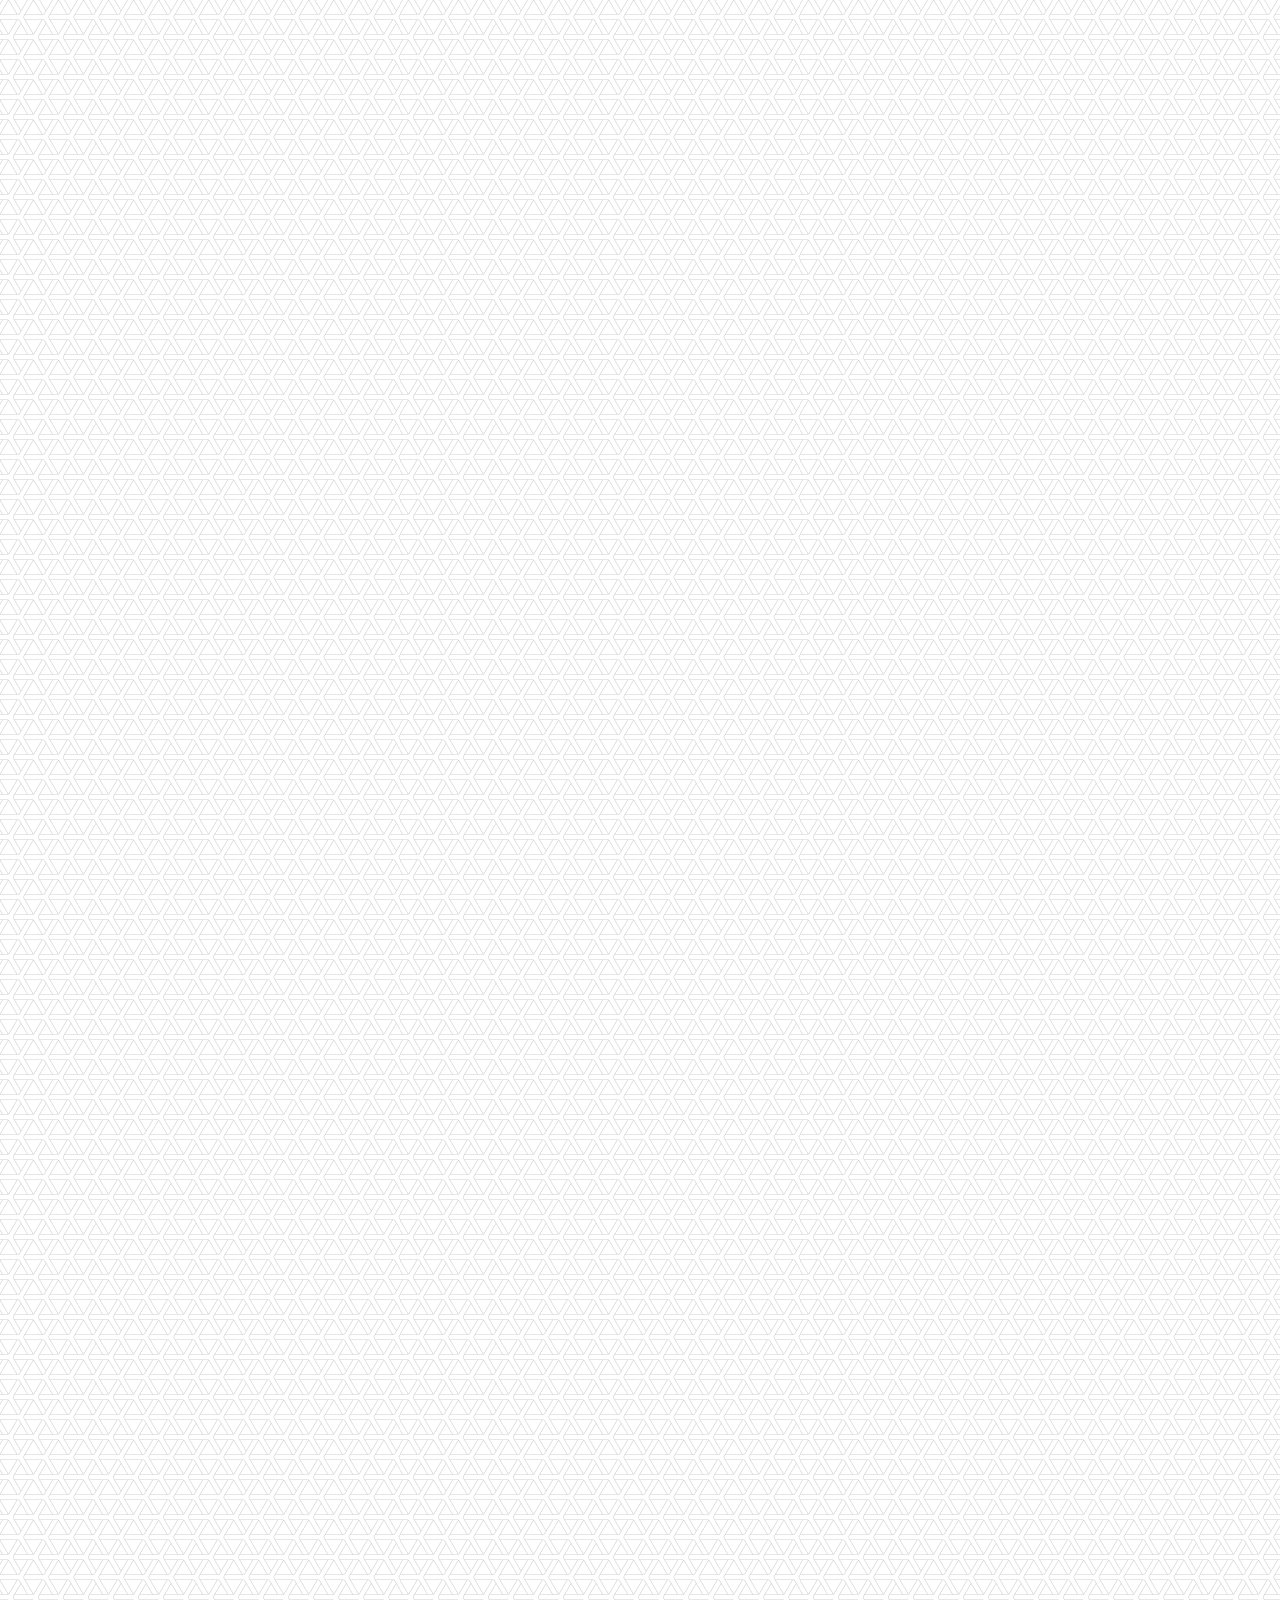
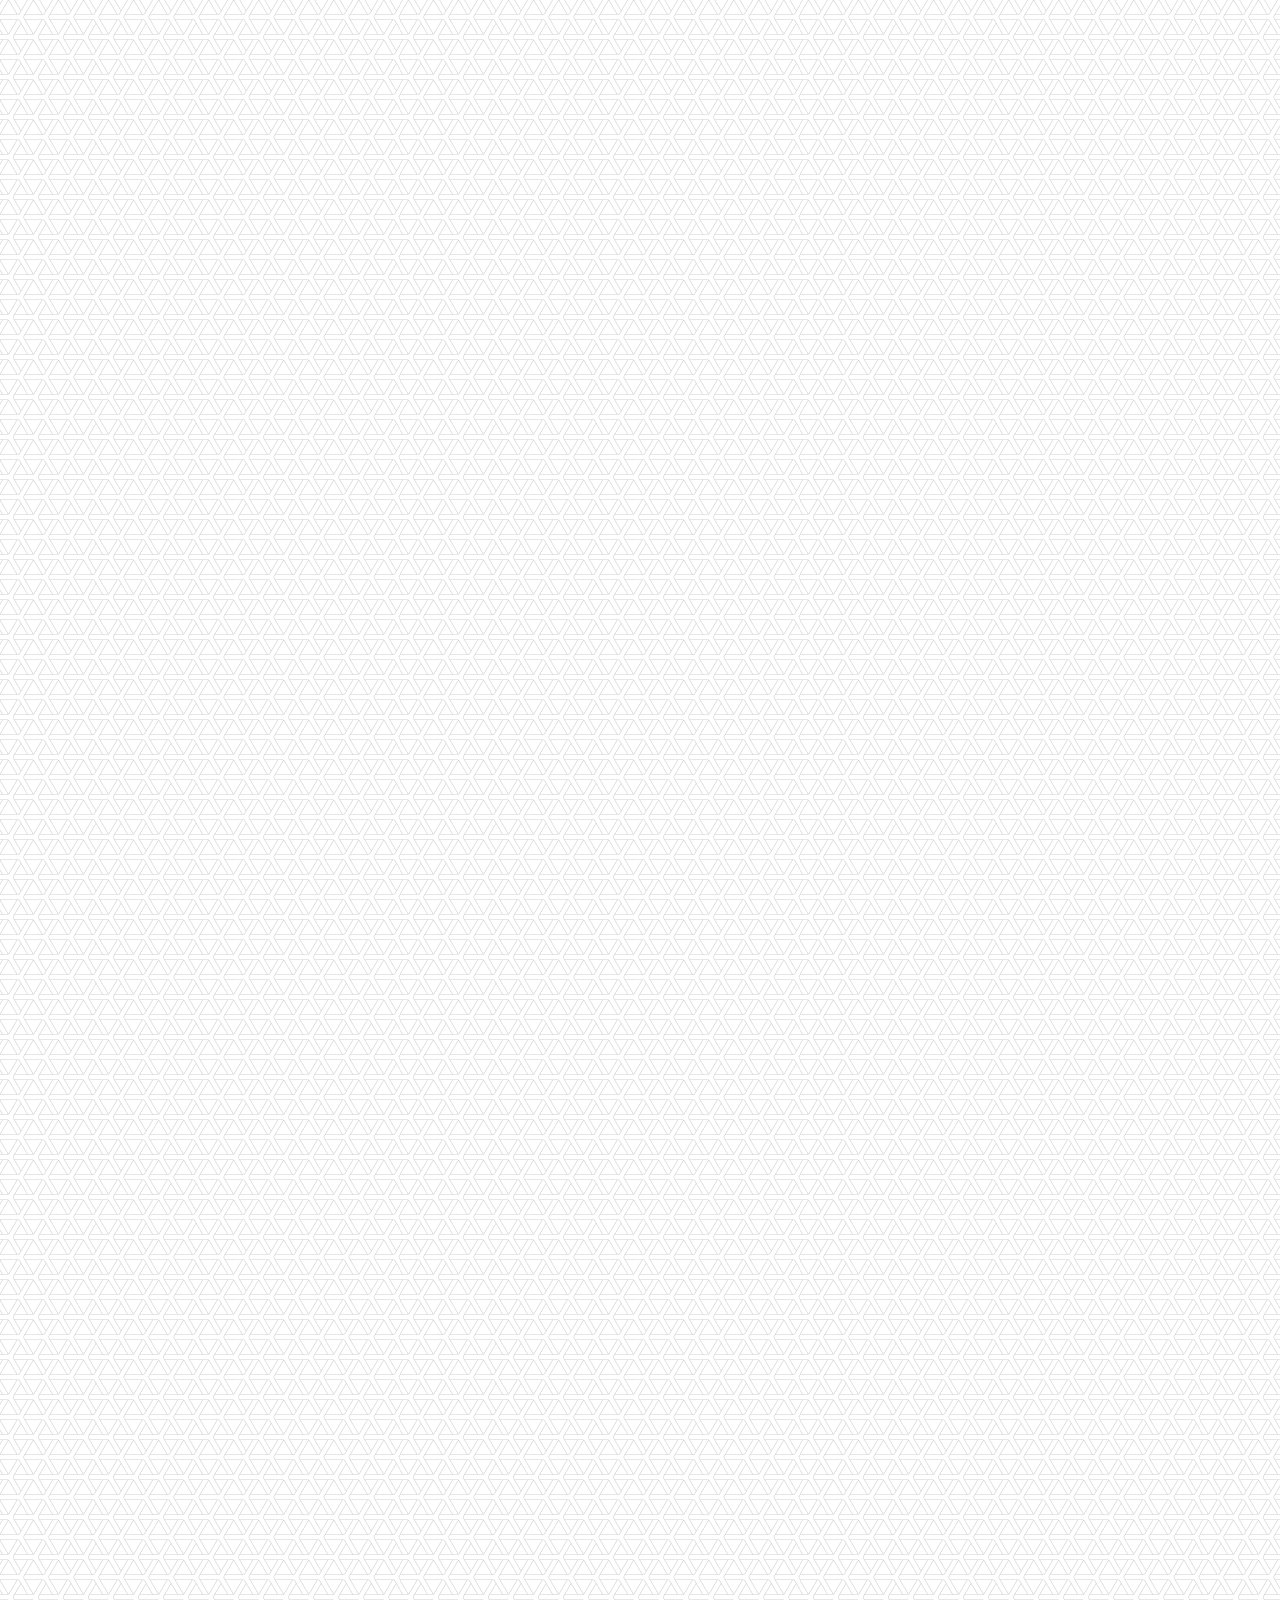
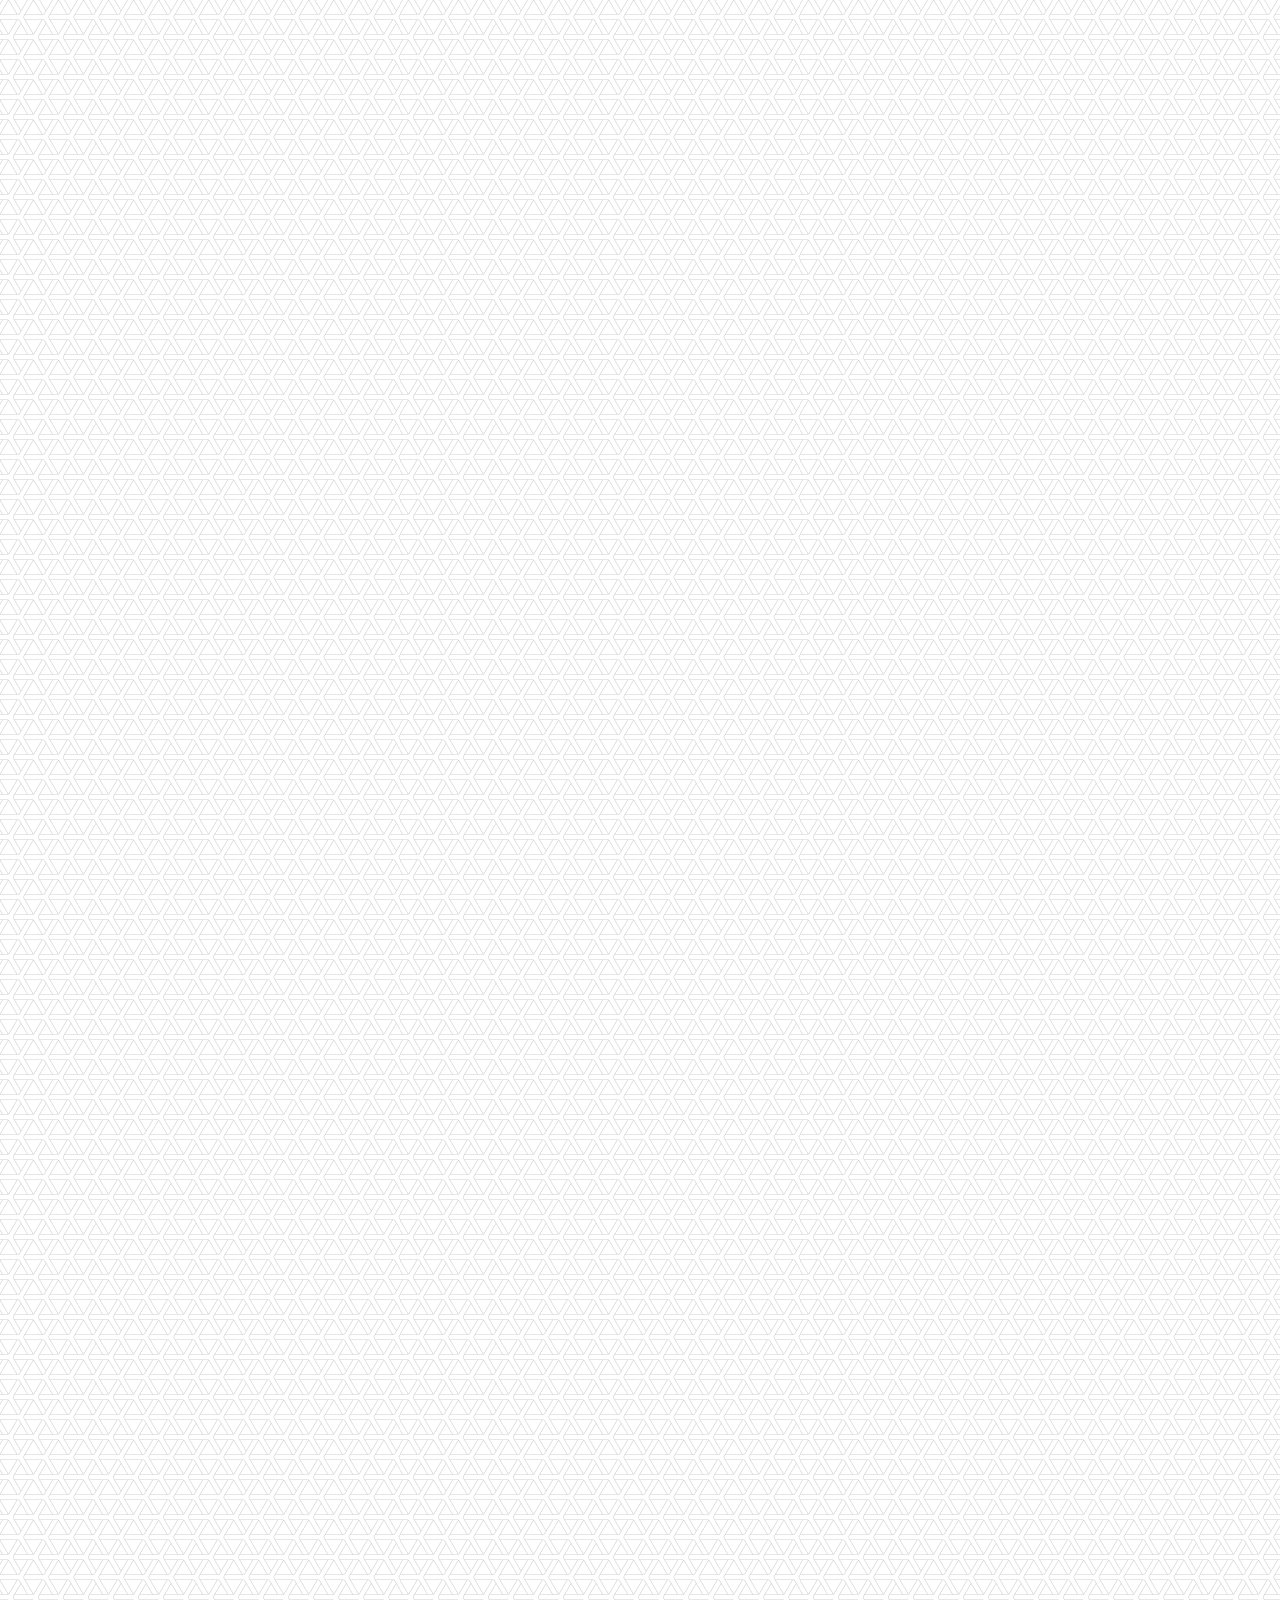
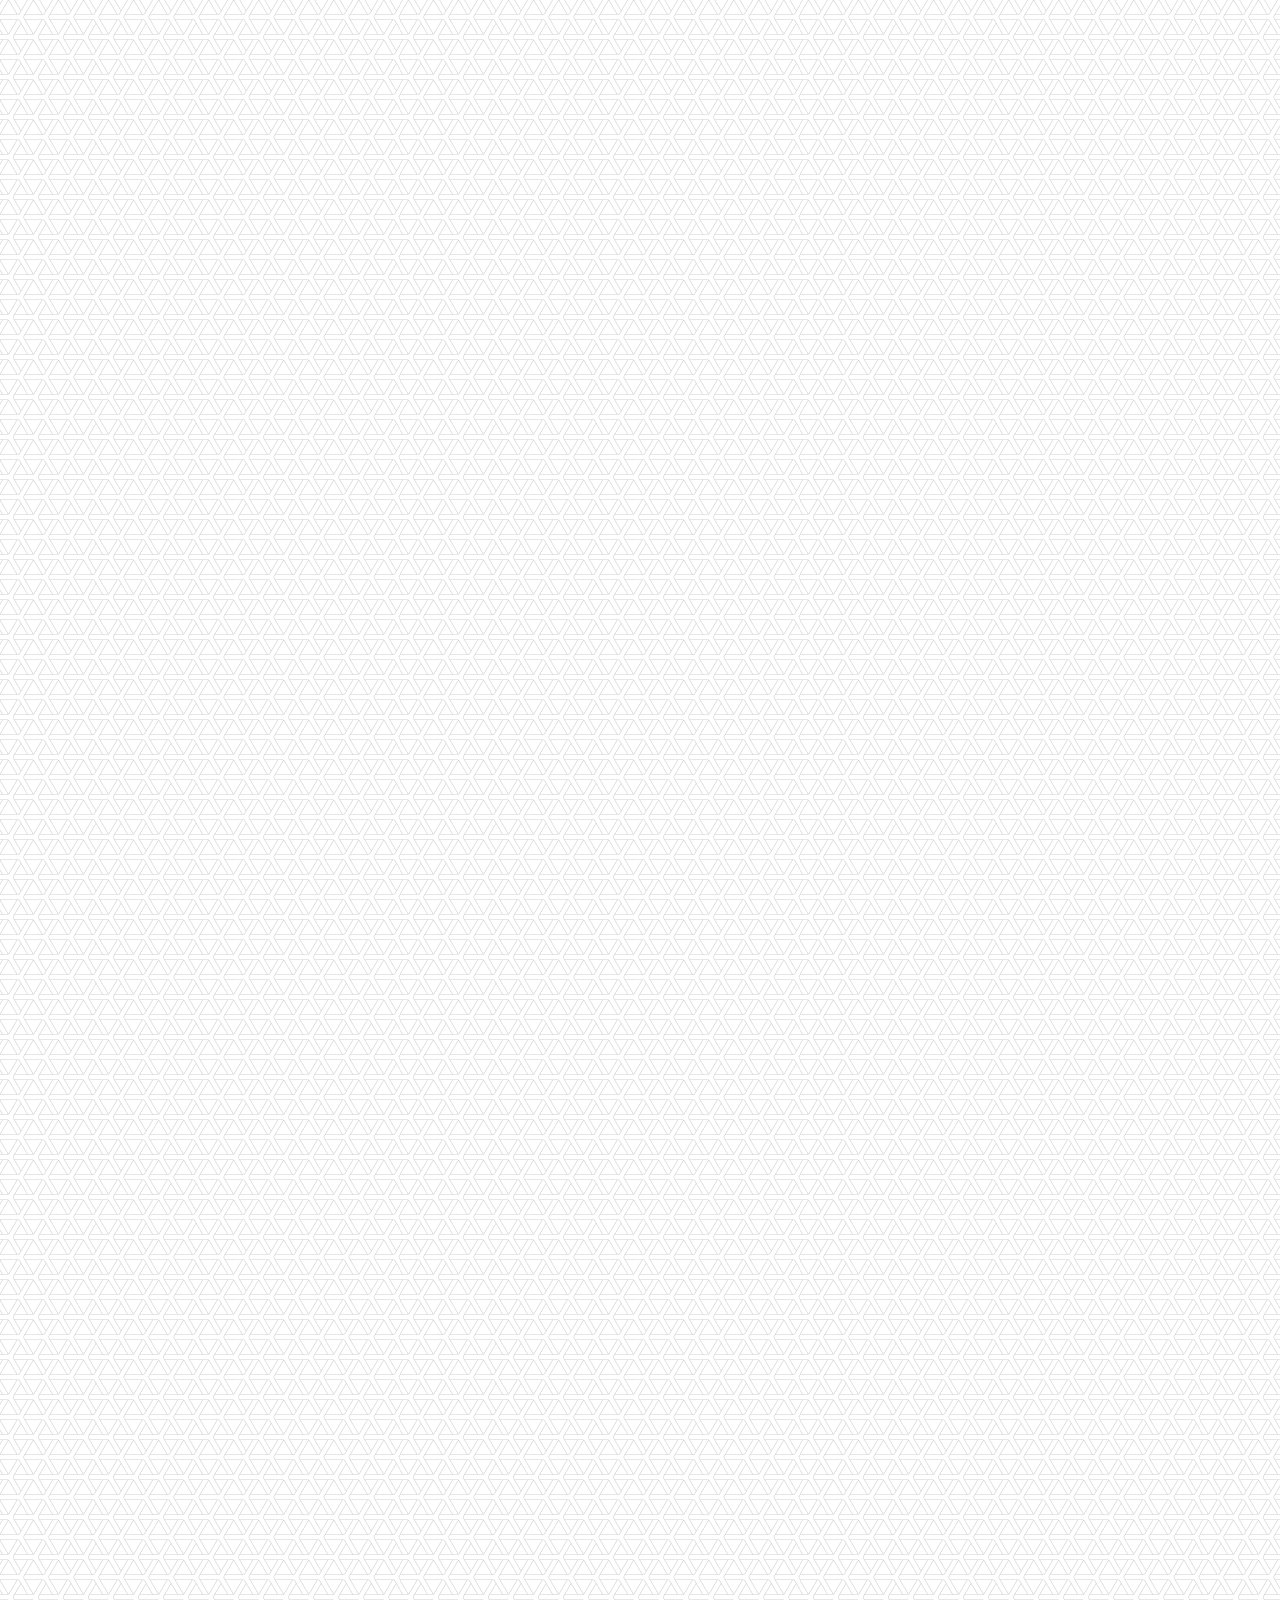
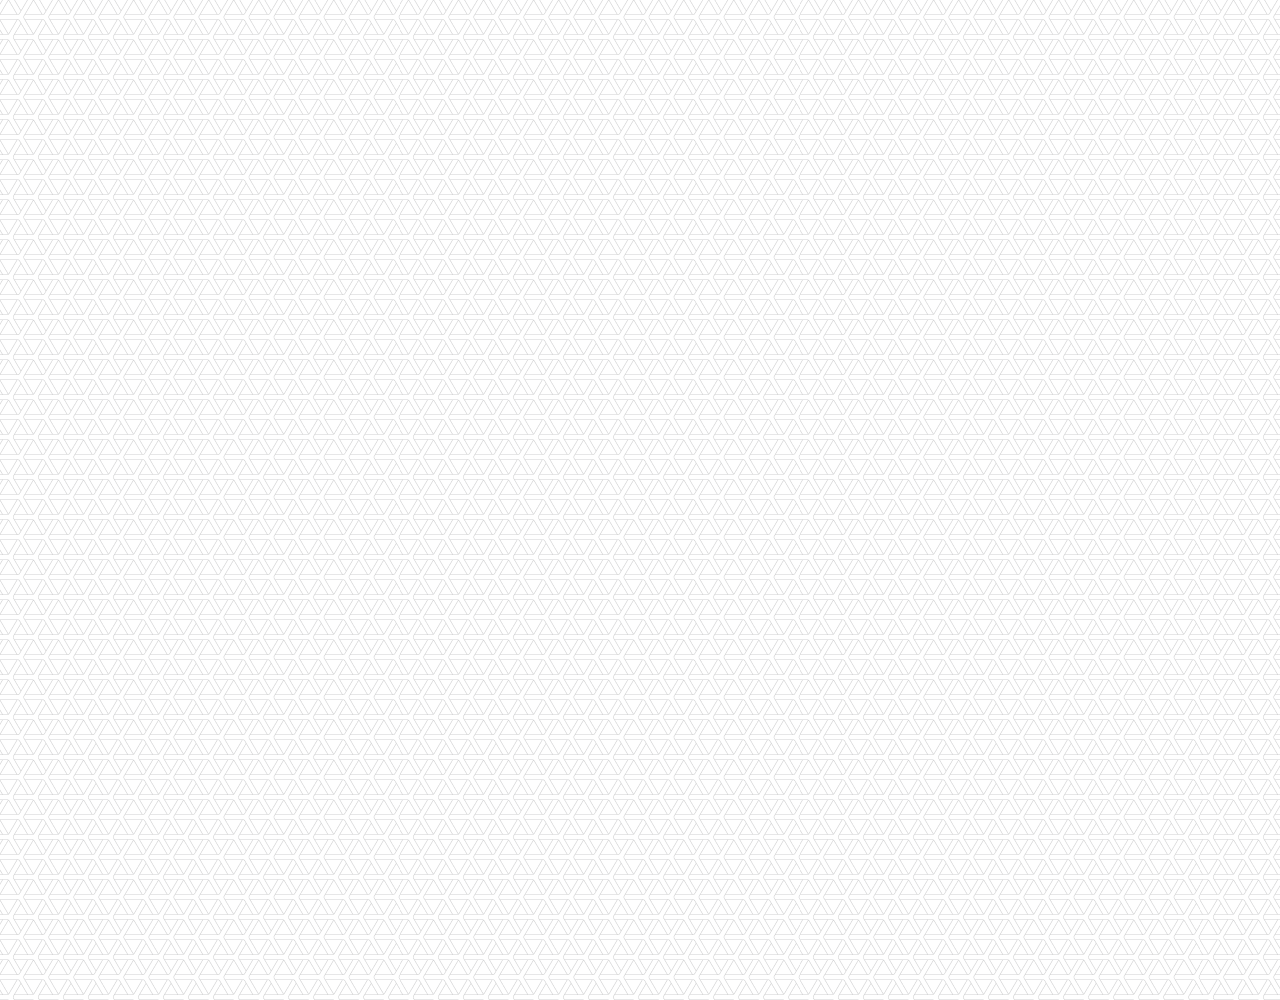
==== commit a821e430: "kkoClone_Final" ====
--- a/chat.html
+++ b/chat.html
@@ -104,5 +104,8 @@
               </span>
           </div>
       </div>
+      <div class="bigScreen">
+        <span class="bigScreen__text">Please make your Screen small</span>
+    </div>
 </body>
 </html>--- a/css/style.css
+++ b/css/style.css
@@ -9,6 +9,7 @@
 @import "more.css";
 @import "settings.css";
 @import "chat.css";
+@import "mobile.css";
 
 
 *{
@@ -29,3 +30,19 @@
 a{
     color:inherit;
 }
+
+@keyframes fadeIn{
+    from{
+        opacity: 0;;
+        transform: translateY(40px);
+    }
+    to{
+        opacity: 1;
+        transform: none;
+    }
+}
+
+
+main{
+    animation:fadeIn 0.5s ease-in-out;
+}